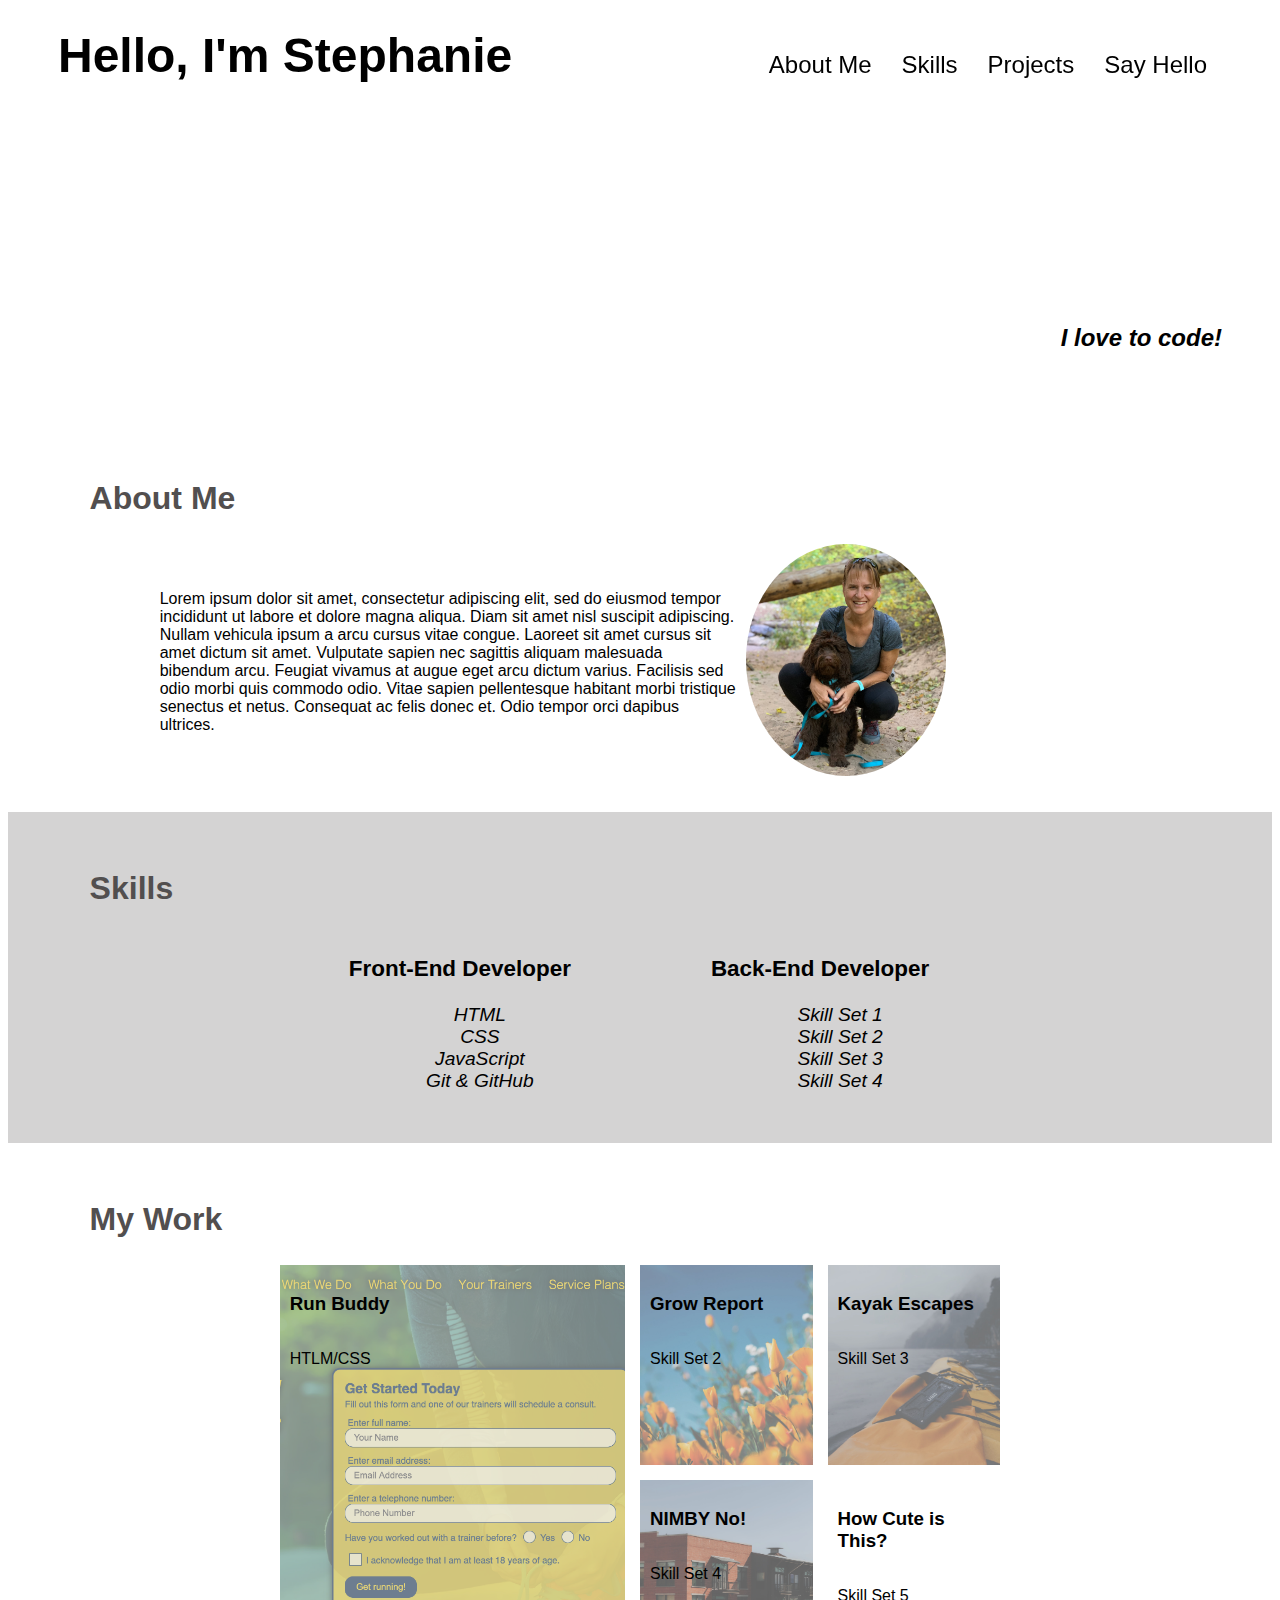
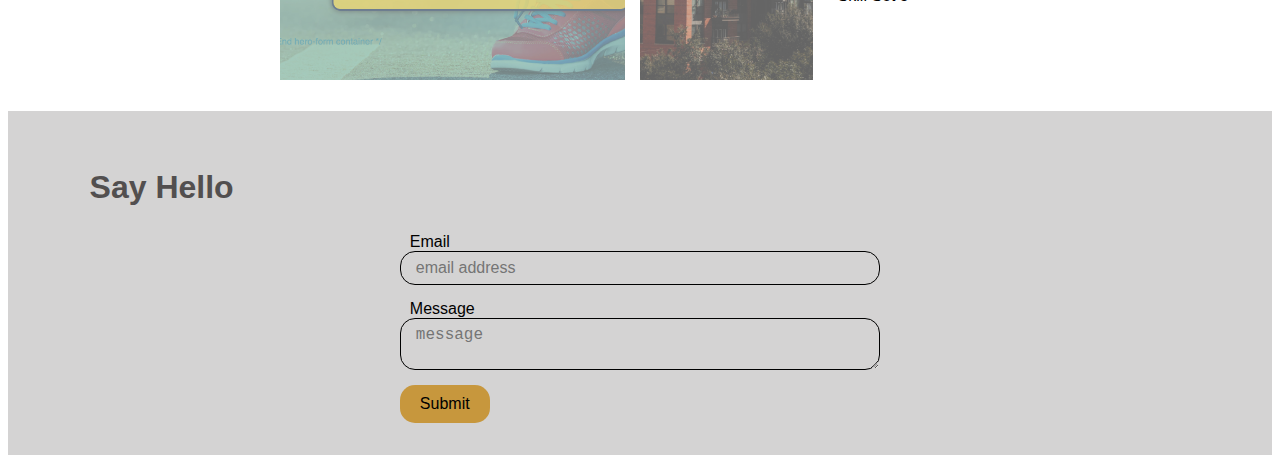
==== index.html @ dad8c0ff "updated my work, my skills and linked photo" ====
<!DOCTYPE html>
<html lang="en">
<head>
    <meta charset="UTF-8">
    <meta name="viewport" content="width=device-width, initial-scale=1.0">
    <meta name="description" content="Challenge 2 Assignment to create a personal portfolio">
    <title>Stephanie Portfolio</title>
    <link rel="stylesheet" href="./assets/css/style.css" />
</head>
<body>
    <header>
        <h1>
            <a href="/">Hello, I'm Stephanie</a>
        </h1>
        <nav>
            <!--Unordered list element -->
            <ul>
                <!-- List item element -->
                <li>
                    <!-- Anchor element-->
                    <a href="#about-me">About Me</a>
                </li>
                <li>
                    <a href="#skills">Skills</a>
                </li>
                <li>
                    <a href="#projects">Projects</a>
                </li>
                <li>
                    <a href="#say-hello">Say Hello</a>
                </li>
            </ul>
        </nav>
    </header>

    <!-- hero/jumbotron section -->
    <section class="hero">
        <h2>I love to code!</h2>
    </section>

    <!-- start of about-me -->
    <section class="about-me-content" id="about-me">
        <div class="section-title">
            <h2>About Me</h2>
        </div>
        
        <div class="about-me-info">
            <div class="about-me-text">
                <p>
                    Lorem ipsum dolor sit amet, consectetur adipiscing elit, sed do eiusmod tempor incididunt ut labore et dolore magna aliqua. Diam sit amet nisl suscipit adipiscing. Nullam vehicula ipsum a arcu cursus vitae congue. Laoreet sit amet cursus sit amet dictum sit amet. Vulputate sapien nec sagittis aliquam malesuada bibendum arcu. Feugiat vivamus at augue eget arcu dictum varius. Facilisis sed odio morbi quis commodo odio. Vitae sapien pellentesque habitant morbi tristique senectus et netus. Consequat ac felis donec et. Odio tempor orci dapibus ultrices. 
                </p>
            </div>
            <div class="about-me-image">
                <img src="./assets/images/stephanie-porfolio-pic.jpeg" alt="Stephanie kneeling down with her dog by her side"/>
            </div>
        </div>
        <!--- end of about-me-info-->
    </section>
    <!-- end of about-me -->

    <!-- start of skills -->  
    <section class="skills-section" id="skills">
        <div class="section-title">
            <h2>Skills</h2> 
        </div>
        <div class="skills-wrapper">
            <div class="front-end-col">
                <h3>Front-End Developer</h3>
                <ul>
                    <li>HTML</li>
                    <li>CSS</li>
                    <li>JavaScript</li>
                    <li>Git & GitHub</li>
                </ul>
            </div>
            <div class="back-end-col">
                <h3>Back-End Developer</h3>
                <ul>
                    <li>Skill Set 1</li>
                    <li>Skill Set 2</li>
                    <li>Skill Set 3</li>
                    <li>Skill Set 4</li>
                </ul>
            </div>
        </div>
        <!-- end of skills wrapper -->
    </section>
    <!-- end of skills section -->

    <!-- start of my-work -->
    <section class="work" id="my-work">
        <div class="section-title">
           <h2>My Work</h2>
        </div> 
        <div class="work-grid-wrapper">

            <div class="large-pic" onclick='location.href = "https://sgiel.github.io/run-buddy/";'>
                <div class="work-image-1">
                    <h3>Run Buddy</h3>
                    <p>HTLM/CSS</p>
                </div>
            </div>

            <div class="small-pic-1">
                <div class="work-image-2">
                    <h3>Grow Report</h3>
                    <p>Skill Set 2</p>
                </div>
            </div>

            <div class="small-pic-2">
                <div class="work-image-3">
                    <h3>Kayak Escapes</h3>
                    <p>Skill Set 3</p>
                </div>
            </div>
            <div class="small-pic-3">
                <div class="work-image-4">
                    <h3>NIMBY No!</h3>
                    <p>Skill Set 4</p>
                </div>
            </div>
            <div class="small-pic-4">
                <div class="work-image-5">
                    <h3>How Cute is This?</h3>
                    <p>Skill Set 5</p>
                </div>
            </div>
        </div>
        <!-- end of work-grid-wrap -->

    </section>
    <!-- end of my-work -->

    <!-- start of say-hello -->
    <section id="say-hello">
        <div class="say-hello-form">
            <div class="section-title">
                <h2>Say Hello</h2>
             </div>
            <form>
                <label for="email">Email</label>
                <input type="email" placeholder="email address" name="email" id="email" 
                    class="say-hello-fi" />
                
                <label for="contact-message">Message</label>
                <textarea id="contact-message" placeholder="message" class="say-hello-fi"></textarea>
            
                <button type="submit">Submit</button>

            </form>
    </div>
    </section>
    <!-- end of say-hello -->

    

    
</body>
</html>
---- assets/css/style.css ----
* {
    box-sizing: inherit;
}
body {
    color: rgb(0,0,0);
    font-family: Helvetica, Arial, sans-serif;
    box-sizing: border-box;
    font-size: 16px;
    /* width: 100%; */
}

/* start of styling header */

header {
    background-image: url("../images/mountains-with-cactus-banner-exp.png");
    background-size: cover; 
    background-attachment: fixed;
    background-position: 100%; 
    padding: 20px 35px;
    display: flex;
    justify-content: space-between;
    flex-wrap: wrap;
    /* for Safari and older versions of Chrome */
    position: -webkit-sticky; 
    /* always put standardized version of a property last! */
    position: sticky;
    top: 0;
    z-index: 9999; /* keeps on top in stacking order */
}

header h1 {
    font-weight: bold;
    /* font-size: 36px; */
    font-size: 3rem;
    margin: 0 0 0 15px;
}

header h1 a {
    text-decoration: none;
    color: rgb(0,0,0);
    font-weight: bold;
}

header nav {
    margin: 7px 0;
}

header nav ul {
    display: flex;
    flex-wrap: wrap;
    justify-content: space-between;
    align-items: center;
    list-style: none;
}

header nav ul li a {
    padding: 10px 30px 10px 0;
    font-size: 1.5rem;
    color: rgb(0,0,0);
    text-decoration: none;
    opacity: 1;
}

header nav ul li a:hover {
    font-weight: normal;
    font-weight: bold;
    color: rgb(82, 79, 79);
}

/* start of styling hero section */
.hero {
    background-image: url("../images/mountains-with-cactus-banner-exp.png");
    background-size: cover; 
    background-attachment: fixed;
    background-position: 100%;
    display: flex;
    justify-content: center;
    flex-wrap: wrap;
    align-items: flex-start;
    height: 300px;
    /* for text in bottom-right corner */
    font-style: italic;
    justify-content: flex-end;
    align-content: flex-end;
}

.hero h2 {
    padding: 50px;
}
/* end of styling hero section */

.section-title {
    padding-left: 50px;
}

.section-title h2 {
    color: rgb(82, 79, 79);
    text-align: left;
    font-size: 2rem;
}

.section-title h2 {
    color: rgb(82, 79, 79);
    text-align: left;
    font-size: 2rem;
}

/* start of about-me styling */
.about-me-content {
    padding: 2.5%;
}

.about-me-info {
    width: 80%;
    display: flex;
    flex-wrap: wrap;
    align-items: center;
    justify-content: space-between;
    margin: 0 auto;
}

.about-me-text {
    flex: 2 60%;
    align-items: center;
}

.about-me-image {
    flex: 1 40%;
    align-items: center;
}
.about-me-image img {
    max-height: 300px;
    max-width: 200px;
    margin-left: 2.5%;
    border-radius: 50%;
}
/* end of styling about-me section */

/* start of styling skills section */
.skills-section {
    width: 100%;
    background-color: rgba(82,79,79,0.25);
    padding: 2.5%;
    font-size: 1.2rem;
    font-family: Courier-New, Arial, sans-serif;
}

.skills-wrapper {
    display: flex;
    width: 60%;
    justify-content: center;
    align-items: center;
    margin: 0 auto;
}

.front-end-col, .back-end-col {
    width: 35%;
    text-align: center;
    margin: 0 auto;
}

.front-end-col ul li , .back-end-col ul li {
    list-style: none;
    font-style: italic;
}

.skills-grid-wrapper {
    display: flex;
    width: 100%;
    justify-content: center;
}
/* end of styling skills section */

/* start of work section */
.work {
    padding: 2.5%;
    width: 100%;
}

.work-grid-wrapper {
    width: 60%;
    display: grid;
    grid-template-columns: 2fr 1fr 1fr;
    grid-template-rows: minmax(auto, 200px) minmax(auto, 200px);
    border: none;
    justify-content: center;
    margin: 0 auto;
    grid-gap: 15px;
    
}

/* .work-grid-item { */
    /* cursor: pointer; */
/* } */

.work-image-1, .work-image-2, .work-image-3, .work-image-4, .work-image-5 {
    width: 100%;
    height: 100%;
    display: flex;
    background-size: cover;
    flex-flow: column;
    /* justify-content: center; */
    /* flex-flow: column; */
    /*align-items: flex-end; */
    padding: 10px;
    
}

.work-image-1 {
    background-image: url("../images/Run-buddy-screenshot.png");
}

.work-image-2 {
    background-image: url("../images/sergey-shmidt-koy6FlCCy5s-unsplash.jpg");
}

.work-image-3 {
    background-image: url("../images/mikail-mcverry-Aw45CDU2evI-unsplash.jpg");
}

.work-image-4 {
    background-position: center bottom;
    background-image: url("../images/henry-becerra-0ZVbngTr7X4-unsplash.jpg");
}

.work-image-5 {
    background-position: center;
    background-image: url("../images/Laura-lugaresi-E27W6TyGmZM-unsplash.jpg");
}

.large-pic {
    grid-column: 1 / span 1;
    grid-row: 1 / span 2;
    display: grid;
}

.small-pic-1 {
    grid-column: 2 / span 1;
    grid-row: 1 / span 1;
}

.small-pic-2 {
    grid-column: 3 / span 1;
    grid-row: 1 / span 1;
}

.small-pic-3 {
    grid-column: 2 / span 1;
    grid-row: 2 / span 1;
}

.small-pic-4 {
    grid-column: 3 / span 1;
    grid-row: 2 / span 1;
}

/* end of work section */

/* start of styling say-hello section */
.say-hello-form {
    display: block;
    background-color: rgba(82,79,79,0.25);
    padding: 2.5%;
    width: 100%;
}
/*
.say-hello-form h2 {
    color: rgb(82, 79, 79);
    text-align: left;
    font-size: 2rem;
}
*/
.say-hello-form form {
    width: 40%;
    margin: 0 auto;
}

.say-hello-fi {
    border: 1px solid rgb(0,0,0);
    border-radius: 15px;
    display: block;
    padding: 7px 15px;
    font-size: 16px;
    color: rgb(82,79,79);
    width: 100%;
    margin-bottom: 15px;
    background-color: rgba(82,79,79,0);
}

.say-hello-fi:focus {
    background-color: rgb(255,255,255);
    outline: none;
}

.say-hello-form label {
    margin: 0 10px;
}

.say-hello-form button {
    background-color: rgb(199, 151, 61);
    color: rgb(0,0,0);
    border: none;
    border-radius: 15px;
    font-size: 16px;
    padding: 10px 20px;
}
/* end of styling say-hello */

@media screen and (max-width:1064px) {
    header h1, header nav {
        margin: 0 auto;
    }
    
}

@media screen and (max-width:600px) {
    
    header h1, header nav {
        font-size: 2rem;
    }

    header nav ul li {
        font-size: 1.25rem;
    }

    header nav ul {
        display: flex;
        flex-flow: column;
    }
    
}
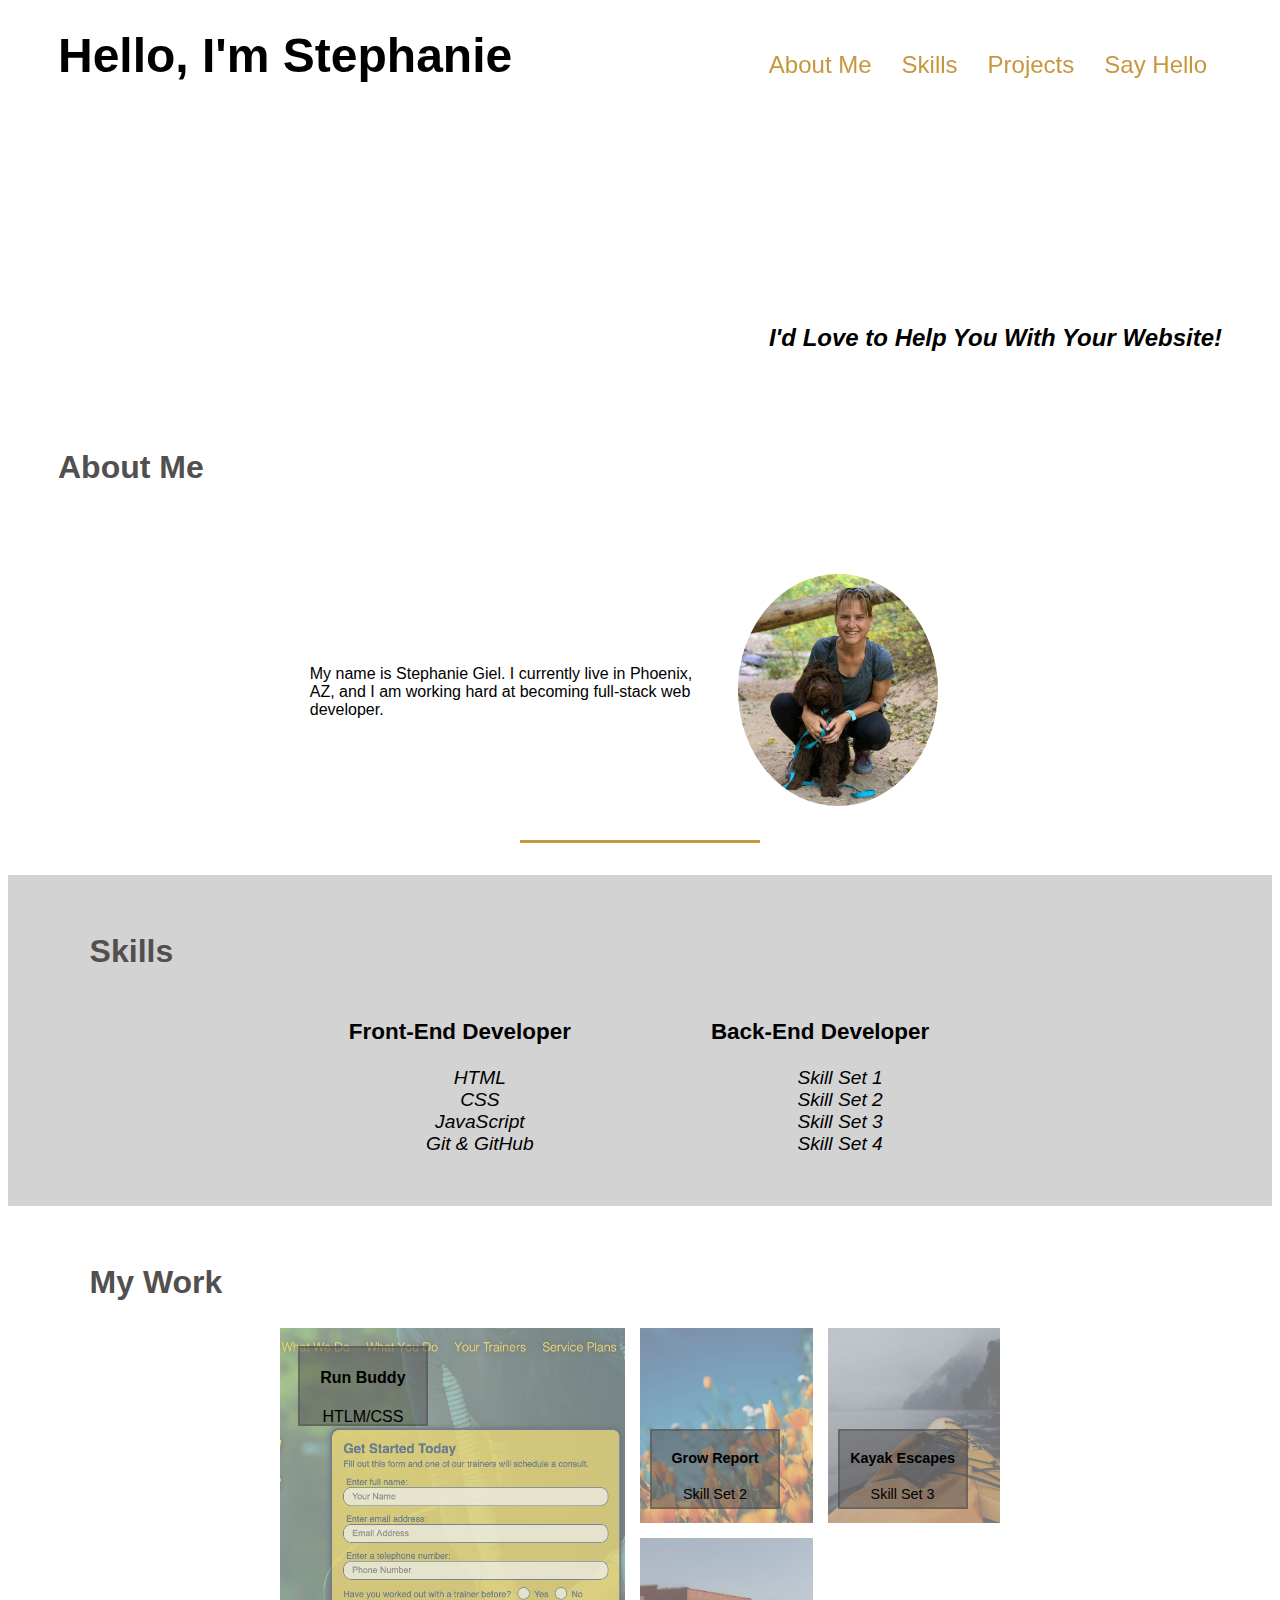
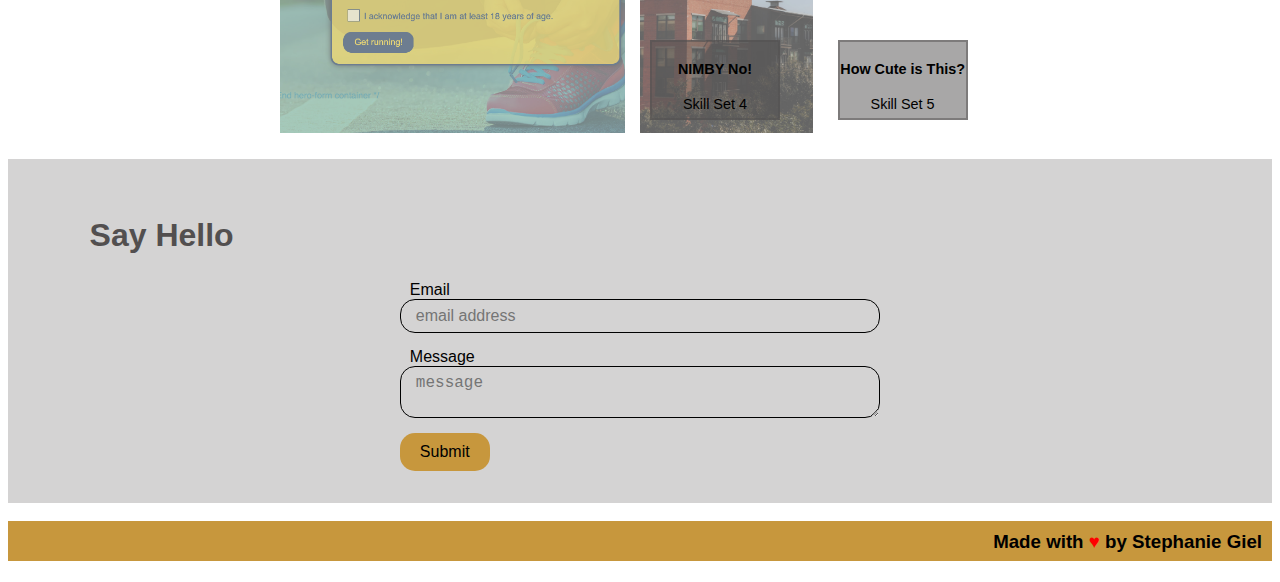
==== commit 428c1a90: "images aligned with text in my-work" ====
--- a/index.html
+++ b/index.html
@@ -35,124 +35,142 @@
 
     <!-- hero/jumbotron section -->
     <section class="hero">
-        <h2>I love to code!</h2>
+        <h2>I'd Love to Help You With Your Website!</h2>
     </section>
+    <!-- end of hero/jumbotron section -->
 
-    <!-- start of about-me -->
-    <section class="about-me-content" id="about-me">
-        <div class="section-title">
-            <h2>About Me</h2>
-        </div>
-        
-        <div class="about-me-info">
-            <div class="about-me-text">
-                <p>
-                    Lorem ipsum dolor sit amet, consectetur adipiscing elit, sed do eiusmod tempor incididunt ut labore et dolore magna aliqua. Diam sit amet nisl suscipit adipiscing. Nullam vehicula ipsum a arcu cursus vitae congue. Laoreet sit amet cursus sit amet dictum sit amet. Vulputate sapien nec sagittis aliquam malesuada bibendum arcu. Feugiat vivamus at augue eget arcu dictum varius. Facilisis sed odio morbi quis commodo odio. Vitae sapien pellentesque habitant morbi tristique senectus et netus. Consequat ac felis donec et. Odio tempor orci dapibus ultrices. 
-                </p>
+    <main>
+        <!-- start of about-me -->
+        <section id="about-me">
+            <div class="section-title">
+                <h2>About Me</h2>
             </div>
-            <div class="about-me-image">
-                <img src="./assets/images/stephanie-porfolio-pic.jpeg" alt="Stephanie kneeling down with her dog by her side"/>
+            <div class="about-me-content">
+                <div class="about-me-info">
+                    <div class="about-me-text">
+                        <p>
+                            My name is Stephanie Giel. I currently live in Phoenix, AZ, and I am working hard at becoming full-stack web developer.
+                        </p>
+                    </div>
+                    <div class="about-me-image">
+                        <img src="./assets/images/stephanie-porfolio-pic.jpeg" alt="Stephanie kneeling down with her dog by her side"/>
+                    </div>
+                </div>
+                <div class="small-border"></div>
+                <!--- end of about-me-info-->
             </div>
-        </div>
-        <!--- end of about-me-info-->
-    </section>
-    <!-- end of about-me -->
+            <!-- end of about-me-content -->
+        </section>
+        <!-- end of about-me -->
 
-    <!-- start of skills -->  
-    <section class="skills-section" id="skills">
-        <div class="section-title">
-            <h2>Skills</h2> 
-        </div>
-        <div class="skills-wrapper">
-            <div class="front-end-col">
-                <h3>Front-End Developer</h3>
-                <ul>
-                    <li>HTML</li>
-                    <li>CSS</li>
-                    <li>JavaScript</li>
-                    <li>Git & GitHub</li>
-                </ul>
+        <!-- start of skills -->  
+        <section class="skills-section" id="skills">
+            <div class="section-title">
+                <h2>Skills</h2> 
             </div>
-            <div class="back-end-col">
-                <h3>Back-End Developer</h3>
-                <ul>
-                    <li>Skill Set 1</li>
-                    <li>Skill Set 2</li>
-                    <li>Skill Set 3</li>
-                    <li>Skill Set 4</li>
-                </ul>
-            </div>
-        </div>
-        <!-- end of skills wrapper -->
-    </section>
-    <!-- end of skills section -->
-
-    <!-- start of my-work -->
-    <section class="work" id="my-work">
-        <div class="section-title">
-           <h2>My Work</h2>
-        </div> 
-        <div class="work-grid-wrapper">
-
-            <div class="large-pic" onclick='location.href = "https://sgiel.github.io/run-buddy/";'>
-                <div class="work-image-1">
-                    <h3>Run Buddy</h3>
-                    <p>HTLM/CSS</p>
+            <div class="skills-wrapper">
+                <div class="front-end-col">
+                    <h3>Front-End Developer</h3>
+                    <ul>
+                        <li>HTML</li>
+                        <li>CSS</li>
+                        <li>JavaScript</li>
+                        <li>Git & GitHub</li>
+                    </ul>
+                </div>
+                <div class="back-end-col">
+                    <h3>Back-End Developer</h3>
+                    <ul>
+                        <li>Skill Set 1</li>
+                        <li>Skill Set 2</li>
+                        <li>Skill Set 3</li>
+                        <li>Skill Set 4</li>
+                    </ul>
                 </div>
             </div>
+            <!-- end of skills wrapper -->
+        </section>
+        <!-- end of skills section -->
 
-            <div class="small-pic-1">
-                <div class="work-image-2">
-                    <h3>Grow Report</h3>
-                    <p>Skill Set 2</p>
+        <!-- start of my-work -->
+        <section class="work" id="projects">
+            <div class="section-title">
+            <h2>My Work</h2>
+            </div> 
+            <div class="work-grid-wrapper">
+
+                <div class="work-grid-1 work-grid-item" onclick='location.href = "https://sgiel.github.io/run-buddy/";'>
+                    <div class="work-image-1">
+                        <div class="work-text-large">
+                            <h4>Run Buddy</h4>
+                            <p>HTLM/CSS</p>
+                        </div>
+                    </div>
+                </div>
+
+                <div class="work-grid-2 work-grid-item">
+                    <div class="work-image-2">
+                        <div class="work-text">
+                            <h4>Grow Report</h4>
+                            <p>Skill Set 2</p>
+                        </div>
+                    </div>
+                </div>
+
+                <div class="work-grid-3 work-grid-item">
+                    <div class="work-image-3">
+                        <div class="work-text">
+                            <h4>Kayak Escapes</h4>
+                            <p>Skill Set 3</p>
+                        </div>
+                    </div>
+                </div>
+                <div class="work-grid-4 work-grid-item">
+                    <div class="work-image-4">
+                        <div class="work-text">
+                            <h4>NIMBY No!</h4>
+                            <p>Skill Set 4</p>
+                        </div>
+                    </div>
+                </div>
+                <div class="work-grid-5 work-grid-item">
+                    <div class="work-image-5">
+                        <div class="work-text">
+                            <h4>How Cute is This?</h4>
+                            <p>Skill Set 5</p>
+                        </div>
+                    </div>
                 </div>
             </div>
+            <!-- end of work-grid-wrap -->
 
-            <div class="small-pic-2">
-                <div class="work-image-3">
-                    <h3>Kayak Escapes</h3>
-                    <p>Skill Set 3</p>
+        </section>
+        <!-- end of my-work -->
+
+        <!-- start of say-hello -->
+        <section id="say-hello">
+            <div class="say-hello-form">
+                <div class="section-title">
+                    <h2>Say Hello</h2>
                 </div>
-            </div>
-            <div class="small-pic-3">
-                <div class="work-image-4">
-                    <h3>NIMBY No!</h3>
-                    <p>Skill Set 4</p>
-                </div>
-            </div>
-            <div class="small-pic-4">
-                <div class="work-image-5">
-                    <h3>How Cute is This?</h3>
-                    <p>Skill Set 5</p>
-                </div>
-            </div>
+                <form>
+                    <label for="email">Email</label>
+                    <input type="email" placeholder="email address" name="email" id="email" 
+                        class="say-hello-fi" />
+                    
+                    <label for="contact-message">Message</label>
+                    <textarea id="contact-message" placeholder="message" class="say-hello-fi"></textarea>
+                
+                    <button type="submit">Submit</button>
+
+                </form>
         </div>
-        <!-- end of work-grid-wrap -->
-
-    </section>
-    <!-- end of my-work -->
-
-    <!-- start of say-hello -->
-    <section id="say-hello">
-        <div class="say-hello-form">
-            <div class="section-title">
-                <h2>Say Hello</h2>
-             </div>
-            <form>
-                <label for="email">Email</label>
-                <input type="email" placeholder="email address" name="email" id="email" 
-                    class="say-hello-fi" />
-                
-                <label for="contact-message">Message</label>
-                <textarea id="contact-message" placeholder="message" class="say-hello-fi"></textarea>
-            
-                <button type="submit">Submit</button>
-
-            </form>
-    </div>
-    </section>
-    <!-- end of say-hello -->
-
+        </section>
+        <!-- end of say-hello -->
+    </main>
+    <footer>
+        <h3>Made with <span>♥︎</span> by Stephanie Giel</h3>
+    </footer>
     
 
     
--- a/assets/css/style.css
+++ b/assets/css/style.css
@@ -17,6 +17,7 @@
     background-attachment: fixed;
     background-position: 100%; 
     padding: 20px 35px;
+    width: 100%;
     display: flex;
     justify-content: space-between;
     flex-wrap: wrap;
@@ -56,7 +57,8 @@
 header nav ul li a {
     padding: 10px 30px 10px 0;
     font-size: 1.5rem;
-    color: rgb(0,0,0);
+    /* color: rgb(0,0,0); */
+    color: rgb( 199, 151, 61);
     text-decoration: none;
     opacity: 1;
 }
@@ -76,7 +78,7 @@
     display: flex;
     justify-content: center;
     flex-wrap: wrap;
-    align-items: flex-start;
+    align-items: center;
     height: 300px;
     /* for text in bottom-right corner */
     font-style: italic;
@@ -106,33 +108,40 @@
 }
 
 /* start of about-me styling */
-.about-me-content {
+.about-me-content { 
+    padding: 2.5%; 
+    width: 100%;
+}
+
+.about-me-info {
+    width: 60%;
+    display: flex;
+    flex-wrap: wrap;
+    align-items: center;
+    justify-content: center;
+    margin: 0 auto;
     padding: 2.5%;
 }
 
-.about-me-info {
-    width: 80%;
-    display: flex;
-    flex-wrap: wrap;
-    align-items: center;
-    justify-content: space-between;
-    margin: 0 auto;
-}
-
 .about-me-text {
-    flex: 2 60%;
+    flex: 1 60%;
     align-items: center;
 }
 
 .about-me-image {
-    flex: 1 40%;
-    align-items: center;
+    flex: 2 40%;
+    text-align: center;
 }
 .about-me-image img {
     max-height: 300px;
     max-width: 200px;
-    margin-left: 2.5%;
     border-radius: 50%;
+}
+
+.small-border {
+    width: 20%;
+    margin: 0 auto;
+    border-bottom: 3px solid rgb( 199, 151, 61);
 }
 /* end of styling about-me section */
 
@@ -176,34 +185,26 @@
     padding: 2.5%;
     width: 100%;
 }
-
+/* 2 x 3 grid with first of 5 images taking up two rows and first column 
+    twice as wide as next 2 columns */
 .work-grid-wrapper {
     width: 60%;
     display: grid;
-    grid-template-columns: 2fr 1fr 1fr;
-    grid-template-rows: minmax(auto, 200px) minmax(auto, 200px);
+    height: 400px;
+    grid-template-columns: 2fr 1fr 1fr; 
+    grid-template-rows: 1fr 1fr;
     border: none;
     justify-content: center;
     margin: 0 auto;
     grid-gap: 15px;
-    
-}
-
-/* .work-grid-item { */
-    /* cursor: pointer; */
-/* } */
-
+}
+
+/* 5 different background images for each of 5 grid items */
 .work-image-1, .work-image-2, .work-image-3, .work-image-4, .work-image-5 {
     width: 100%;
     height: 100%;
-    display: flex;
     background-size: cover;
-    flex-flow: column;
-    /* justify-content: center; */
-    /* flex-flow: column; */
-    /*align-items: flex-end; */
-    padding: 10px;
-    
+    padding: 10px; 
 }
 
 .work-image-1 {
@@ -228,32 +229,63 @@
     background-image: url("../images/Laura-lugaresi-E27W6TyGmZM-unsplash.jpg");
 }
 
-.large-pic {
+/* declares positioning in grid */
+.work-grid-1 {
     grid-column: 1 / span 1;
     grid-row: 1 / span 2;
-    display: grid;
-}
-
-.small-pic-1 {
+}
+
+.work-grid-2 {
     grid-column: 2 / span 1;
     grid-row: 1 / span 1;
 }
 
-.small-pic-2 {
+.work-grid-3 {
     grid-column: 3 / span 1;
     grid-row: 1 / span 1;
 }
 
-.small-pic-3 {
+.work-grid-4 {
     grid-column: 2 / span 1;
     grid-row: 2 / span 1;
 }
 
-.small-pic-4 {
+.work-grid-5 {
     grid-column: 3 / span 1;
     grid-row: 2 / span 1;
 }
 
+.work-grid-item {
+    display: block;
+    width: 100%;
+}
+
+/* text in grid item has box and background */
+.work-text-large {
+    border: 2px solid rgba(82,79,79,0.50);
+    background-color: rgba(82,79,79,0.50);
+    margin: 2.5% 0 0 2.5%;
+    text-align: center;
+    padding-bottom: 2.5%;
+    height: 80px;
+    width: 130px;
+}
+
+.work-text {
+    border: 2px solid rgba(82,79,79,0.50);
+    background-color: rgba(82,79,79,0.50);
+    margin: 60% 0 2.5% 0%;
+    text-align: center;
+    padding-bottom: 2.5%;
+    height: 80px;
+    width: 130px;
+    font-size: .9rem;
+}
+
+.work-text-large p, .work-text p {
+    margin-top: 0;
+    margin-bottom: 2.5%;
+}
 /* end of work section */
 
 /* start of styling say-hello section */
@@ -263,13 +295,7 @@
     padding: 2.5%;
     width: 100%;
 }
-/*
-.say-hello-form h2 {
-    color: rgb(82, 79, 79);
-    text-align: left;
-    font-size: 2rem;
-}
-*/
+
 .say-hello-form form {
     width: 40%;
     margin: 0 auto;
@@ -306,6 +332,23 @@
 }
 /* end of styling say-hello */
 
+/* start of styling footer */
+footer {
+    width: 100%;
+}
+footer h3 {
+    background-color:
+    rgb(199, 151, 61);
+    height: 40px;
+    text-align: right;
+    padding: 10px;
+}
+
+footer span {
+    color: red;
+}
+/* end of styling footer */
+
 @media screen and (max-width:1064px) {
     header h1, header nav {
         margin: 0 auto;
@@ -315,17 +358,36 @@
 
 @media screen and (max-width:600px) {
     
+    header {
+        justify-content: center;
+        padding: 0;
+    }
+
     header h1, header nav {
         font-size: 2rem;
     }
 
-    header nav ul li {
+    header nav ul li a {
         font-size: 1.25rem;
-    }
-
-    header nav ul {
-        display: flex;
-        flex-flow: column;
+        color: black;
+    }
+
+    header nav ul { 
+        display: flex; 
+        flex-flow: column; 
+    } 
+
+    header h1 {
+        width: 60%;
+        margin: 0 auto;
+    }
+
+    header nav {
+        width: 60%;
+        margin: 0 auto;
     }
     
-}+    /* .hero { */
+        /* justify-content: flex-end; */
+        /* align-content: center; */
+/* } */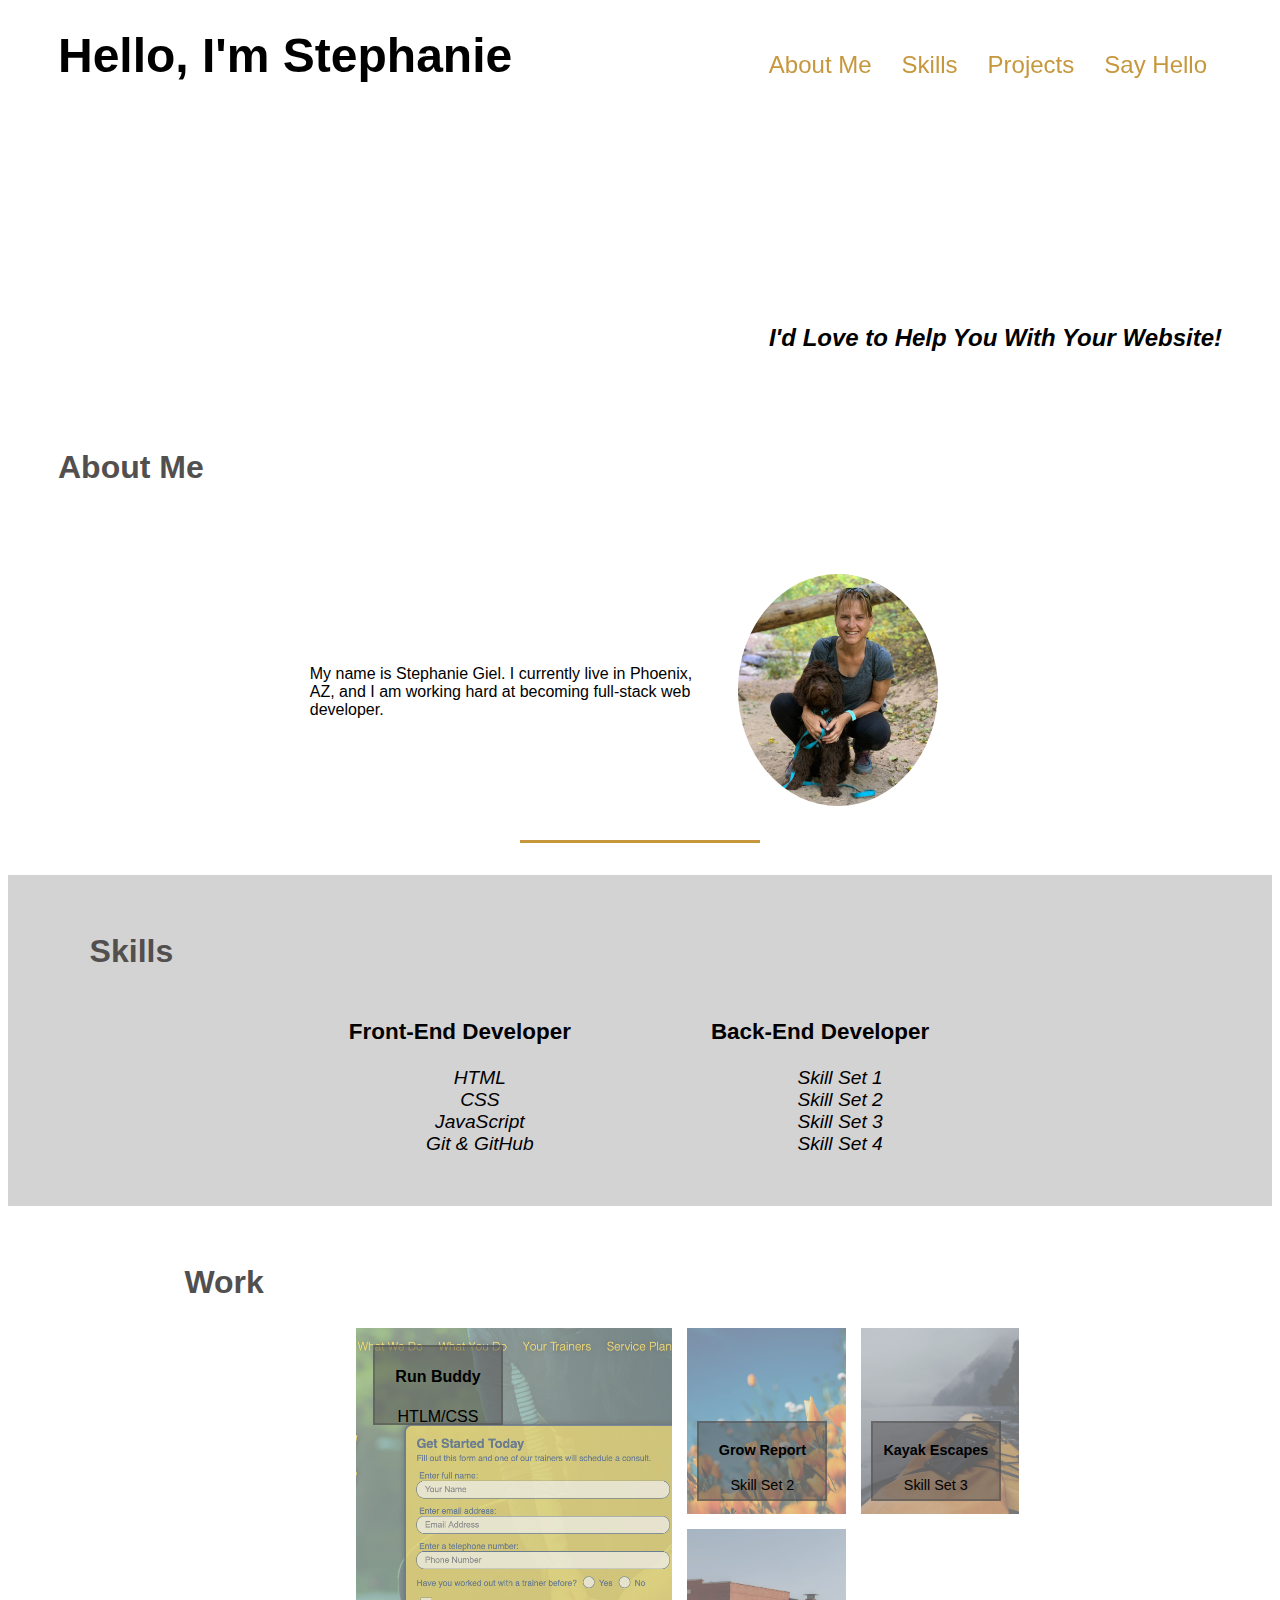
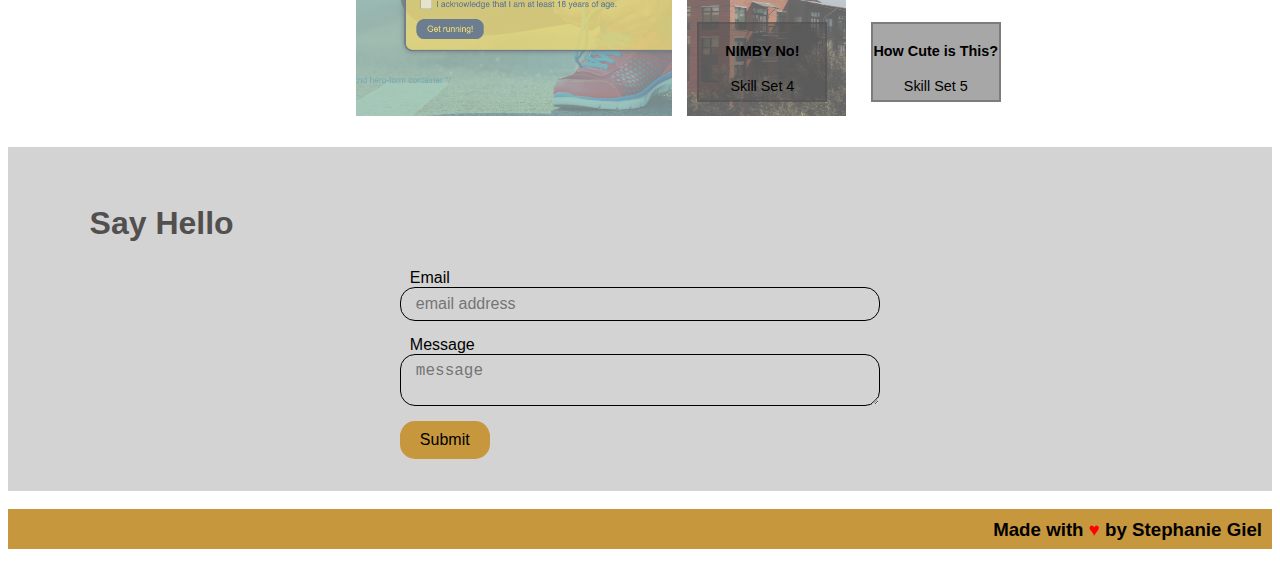
==== commit a19336f6: "styling for different media screen sizes" ====
--- a/index.html
+++ b/index.html
@@ -92,10 +92,10 @@
         </section>
         <!-- end of skills section -->
 
-        <!-- start of my-work -->
+        <!-- start of work section -->
         <section class="work" id="projects">
             <div class="section-title">
-            <h2>My Work</h2>
+            <h2>Work</h2>
             </div> 
             <div class="work-grid-wrapper">
 
@@ -145,7 +145,7 @@
             <!-- end of work-grid-wrap -->
 
         </section>
-        <!-- end of my-work -->
+        <!-- end of work -->
 
         <!-- start of say-hello -->
         <section id="say-hello">
--- a/assets/css/style.css
+++ b/assets/css/style.css
@@ -160,43 +160,44 @@
     justify-content: center;
     align-items: center;
     margin: 0 auto;
+    padding: 0;
 }
 
 .front-end-col, .back-end-col {
     width: 35%;
     text-align: center;
     margin: 0 auto;
+}
+
+.front-end-col h2, .back-end-col h2 {
+    text-align: center;
 }
 
 .front-end-col ul li , .back-end-col ul li {
     list-style: none;
     font-style: italic;
-}
-
-.skills-grid-wrapper {
-    display: flex;
-    width: 100%;
-    justify-content: center;
+    text-align: center;
+    text-decoration: none;
 }
 /* end of styling skills section */
 
 /* start of work section */
 .work {
-    padding: 2.5%;
-    width: 100%;
+    padding: 2.5% 2.5% 2.5% 10%;
+    width: 100%;
+    
 }
 /* 2 x 3 grid with first of 5 images taking up two rows and first column 
     twice as wide as next 2 columns */
 .work-grid-wrapper {
     width: 60%;
     display: grid;
-    height: 400px;
     grid-template-columns: 2fr 1fr 1fr; 
     grid-template-rows: 1fr 1fr;
     border: none;
     justify-content: center;
     margin: 0 auto;
-    grid-gap: 15px;
+    gap: 15px;
 }
 
 /* 5 different background images for each of 5 grid items */
@@ -355,39 +356,144 @@
     }
     
 }
+/* End of stylings for media screen max-width 1064px */
+
+@media screen and (max-width:980px) {
+   
+    .about-me-text {
+        text-align: center;
+    }
+
+}
+/* end of stylings for media screen max-width of 900px */ 
 
 @media screen and (max-width:600px) {
+   
+    header h1, header nav {
+        margin: 0 auto;
+    }
+
+    header {
+        justify-content: center;
+        padding: 0;
+    }
+
+    header h1 {
+        font-size: 2rem;
+    }
+
+    header nav ul li a {
+        font-size: 1.25rem;
+    }
+
+    .hero h2 {
+        font-size: 1.25rem;
+    }
+}
+/* End of stylings for media screen max-width 600px */
+    
+@media screen and (max-width:480px) {
     
     header {
         justify-content: center;
         padding: 0;
     }
 
-    header h1, header nav {
-        font-size: 2rem;
+    header h1 {
+        font-size: 1.75rem;
     }
 
     header nav ul li a {
         font-size: 1.25rem;
+    }
+
+    .hero h2 {
+        font-size: 1.25rem;
+    }
+
+    header nav ul li a {
         color: black;
     }
 
     header nav ul { 
         display: flex; 
         flex-flow: column; 
+        justify-content: center;
     } 
 
     header h1 {
-        width: 60%;
-        margin: 0 auto;
+        width: 100%;
+        text-align: center;
     }
 
     header nav {
-        width: 60%;
-        margin: 0 auto;
-    }
-    
-    /* .hero { */
-        /* justify-content: flex-end; */
-        /* align-content: center; */
-/* } */+        width: 100%;
+    }
+
+    .section-title h2 {
+        text-align: center;
+    }
+
+
+
+    .work-grid-wrapper {
+    width: 80%;
+    display: grid;
+    grid-template-columns: repeat (3, 1fr);
+    grid-template-rows: repeat (3, 1fr);
+    border: none;
+    justify-content: center;
+    margin: 0 auto;
+    gap: 5px;
+    }
+
+
+    /* declares positioning in grid */
+    .work-grid-1 {
+        grid-column: 1 / span 2;
+        grid-row: 1 / span 2;
+    }
+
+    .work-grid-2 {
+        grid-column: 3 / span 1;
+        grid-row: 1 / span 1;
+    }
+
+    .work-grid-3 {
+        grid-column: 3 / span 1;
+        grid-row: 2 / span 1;
+    }
+
+    .work-grid-4 {
+        grid-column: 1 / span 1;
+        grid-row: 3 / span 1;
+    }
+
+    .work-grid-5 {
+        grid-column: 2 / span 1;
+        grid-row: 3 / span 1;
+    }
+
+    .work-grid-item {
+        display: block;
+        width: 100%;
+    }
+
+    /* text in grid item has box and background */
+    .work-text-large, .work-text {
+        border: none;
+        background-color: transparent;
+        margin: 2.5% 0 0 2.5%;
+        text-align: center;
+        padding-bottom: 2.5%;
+    }
+
+    .work-text-large p, .work-text p {
+        margin-top: 0;
+        margin-bottom: 2.5%;
+    }
+    /* end of work section */
+
+}
+/* End of stylings for media screen maxwidth 480px */
+    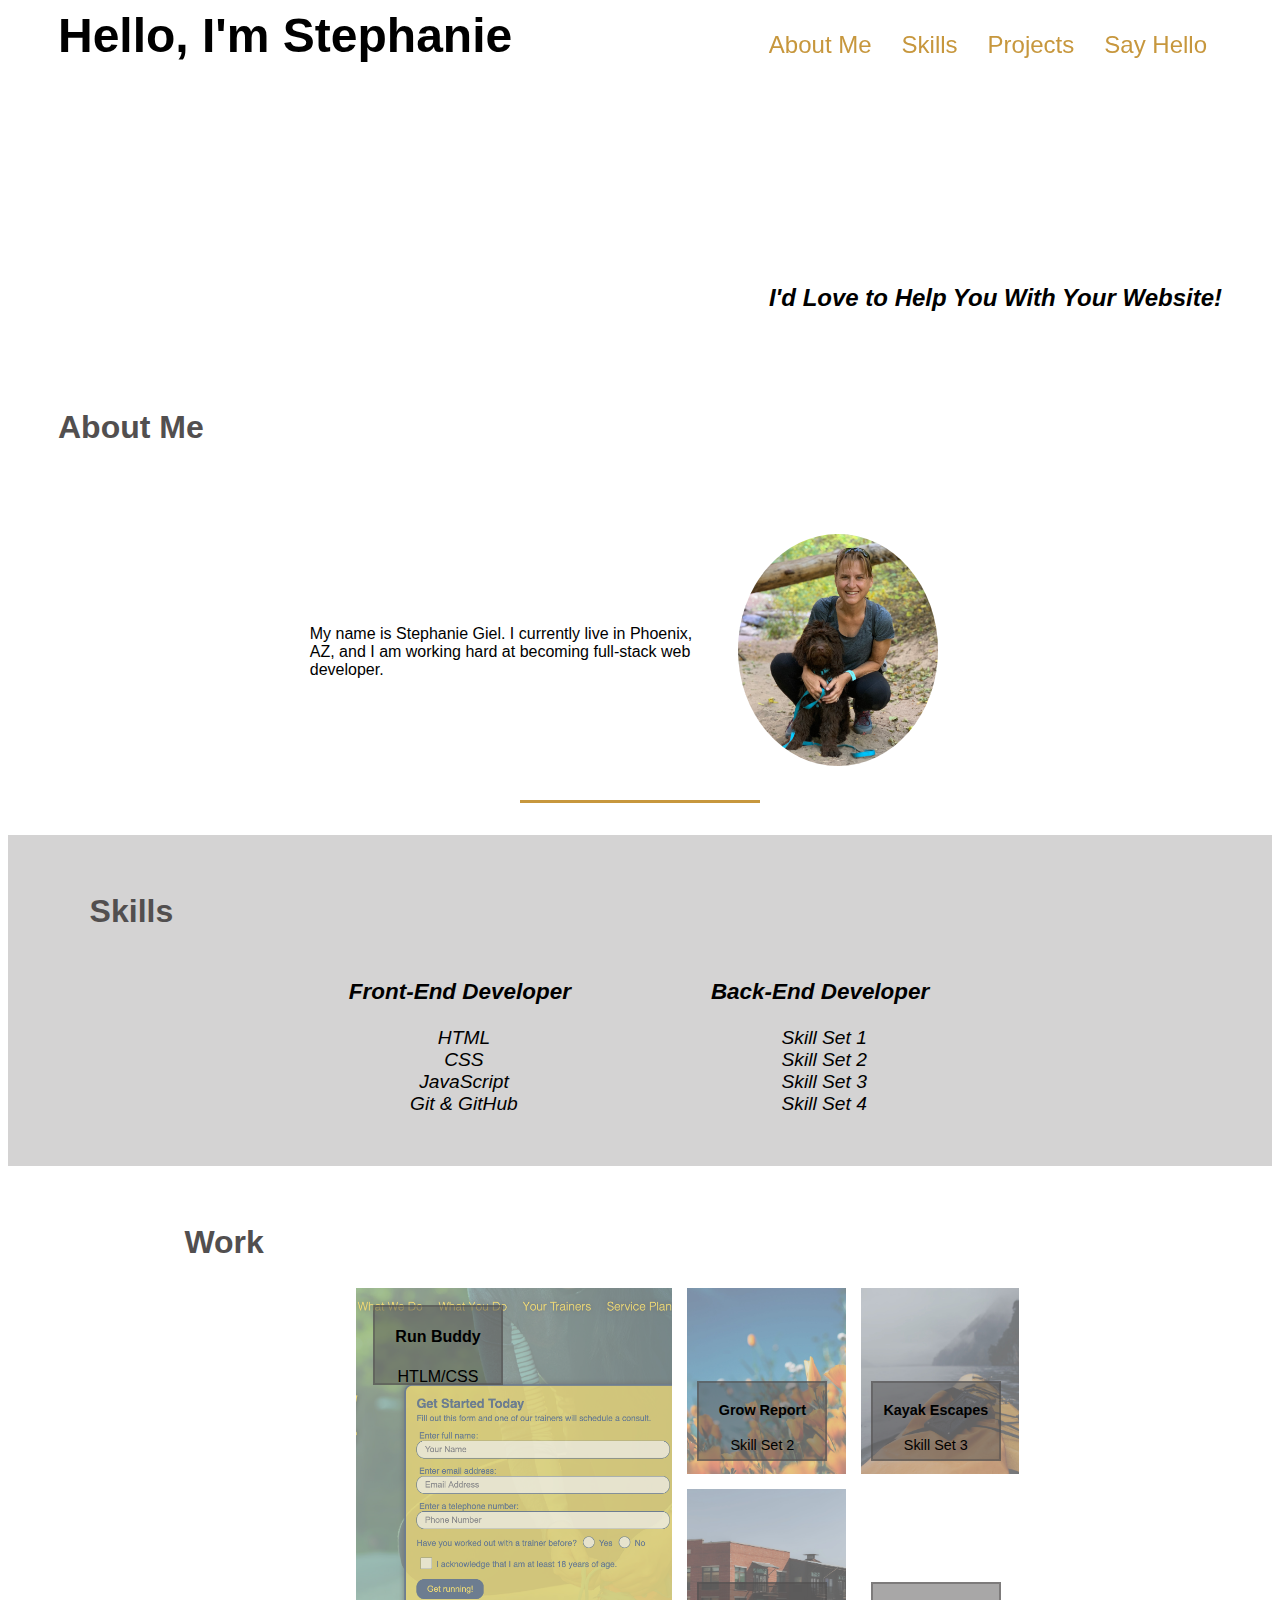
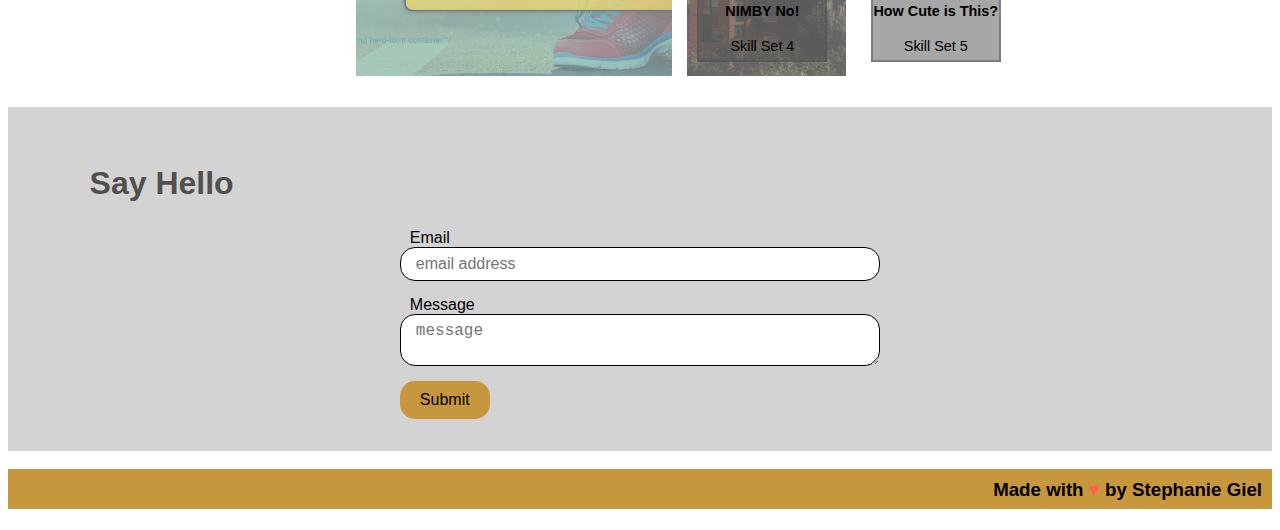
==== commit d0a44e3b: "placeholder hrefs & border added when hover on work" ====
--- a/index.html
+++ b/index.html
@@ -99,7 +99,7 @@
             </div> 
             <div class="work-grid-wrapper">
 
-                <div class="work-grid-1 work-grid-item" onclick='location.href = "https://sgiel.github.io/run-buddy/";'>
+                <div class="work-grid-1 work-grid-item" onclick="window.open('https://sgiel.github.io/run-buddy/','_blank')" >
                     <div class="work-image-1">
                         <div class="work-text-large">
                             <h4>Run Buddy</h4>
@@ -107,33 +107,37 @@
                         </div>
                     </div>
                 </div>
-
-                <div class="work-grid-2 work-grid-item">
-                    <div class="work-image-2">
-                        <div class="work-text">
-                            <h4>Grow Report</h4>
-                            <p>Skill Set 2</p>
+                
+                <div class="work-grid-2 work-grid-item" onclick='location.href = "#";'>
+                    <!-- <div class="work-grid-2 work-grid-item"> -->
+                        <div class="work-image-2">
+                            <div class="work-text">
+                                <h4>Grow Report</h4>
+                                <p>Skill Set 2</p>
+                            </div>
                         </div>
                     </div>
-                </div>
-
-                <div class="work-grid-3 work-grid-item">
-                    <div class="work-image-3">
-                        <div class="work-text">
-                            <h4>Kayak Escapes</h4>
-                            <p>Skill Set 3</p>
+                    
+                <div class="work-grid-3 work-grid-item" onclick='location.href = "#";'>
+                    <!-- <div class="work-grid-3 work-grid-item"> -->
+                        <div class="work-image-3">
+                            <div class="work-text">
+                                <h4>Kayak Escapes</h4>
+                                <p>Skill Set 3</p>
+                            </div>
                         </div>
                     </div>
-                </div>
-                <div class="work-grid-4 work-grid-item">
-                    <div class="work-image-4">
-                        <div class="work-text">
-                            <h4>NIMBY No!</h4>
-                            <p>Skill Set 4</p>
+                <div class="work-grid-4 work-grid-item" onclick='location.href = "#";'>
+                    <!-- <div class="work-grid-4 work-grid-item"> -->
+                        <div class="work-image-4">
+                            <div class="work-text">
+                                <h4>NIMBY No!</h4>
+                                <p>Skill Set 4</p>
+                            </div>
                         </div>
                     </div>
-                </div>
-                <div class="work-grid-5 work-grid-item">
+                <div class="work-grid-5 work-grid-item" onclick='location.href = "#";'>
+                <!-- <div class="work-grid-5 work-grid-item"> -->
                     <div class="work-image-5">
                         <div class="work-text">
                             <h4>How Cute is This?</h4>
--- a/assets/css/style.css
+++ b/assets/css/style.css
@@ -1,8 +1,20 @@
+:root {
+    --primary-color: rgb(0,0,0);
+    --secondary-color: rgb(82, 79, 79);
+    --tertiary-color: rgb( 199, 151, 61);
+}
+
+/* The fonts are used by browsers in order of appearance. If browser doesn't use
+    Helvetic it then uses Arial, etc... */
+body {
+    color: var(--tertiary-color);
+    font-family: Helvetica, Arial, sans-serif;
+}
 * {
     box-sizing: inherit;
 }
 body {
-    color: rgb(0,0,0);
+    color: var(--primary-color);
     font-family: Helvetica, Arial, sans-serif;
     box-sizing: border-box;
     font-size: 16px;
@@ -16,7 +28,7 @@
     background-size: cover; 
     background-attachment: fixed;
     background-position: 100%; 
-    padding: 20px 35px;
+    padding: 0 35px;
     width: 100%;
     display: flex;
     justify-content: space-between;
@@ -38,7 +50,7 @@
 
 header h1 a {
     text-decoration: none;
-    color: rgb(0,0,0);
+    color: var(--primary-color);
     font-weight: bold;
 }
 
@@ -55,10 +67,10 @@
 }
 
 header nav ul li a {
-    padding: 10px 30px 10px 0;
+    padding: 0 30px 10px 0;
     font-size: 1.5rem;
     /* color: rgb(0,0,0); */
-    color: rgb( 199, 151, 61);
+    color: var(--tertiary-color);
     text-decoration: none;
     opacity: 1;
 }
@@ -66,7 +78,7 @@
 header nav ul li a:hover {
     font-weight: normal;
     font-weight: bold;
-    color: rgb(82, 79, 79);
+    color: var(--secondary-color);
 }
 
 /* start of styling hero section */
@@ -96,13 +108,13 @@
 }
 
 .section-title h2 {
-    color: rgb(82, 79, 79);
+    color: var(--secondary-color);
     text-align: left;
     font-size: 2rem;
 }
 
 .section-title h2 {
-    color: rgb(82, 79, 79);
+    color: var(--secondary-color);
     text-align: left;
     font-size: 2rem;
 }
@@ -141,7 +153,7 @@
 .small-border {
     width: 20%;
     margin: 0 auto;
-    border-bottom: 3px solid rgb( 199, 151, 61);
+    border-bottom: 3px solid var(--tertiary-color);
 }
 /* end of styling about-me section */
 
@@ -159,6 +171,7 @@
     width: 60%;
     justify-content: center;
     align-items: center;
+    flex-wrap: wrap;
     margin: 0 auto;
     padding: 0;
 }
@@ -169,8 +182,10 @@
     margin: 0 auto;
 }
 
-.front-end-col h2, .back-end-col h2 {
+.front-end-col h3, .back-end-col h3 {
     text-align: center;
+    font-style: italic;
+    
 }
 
 .front-end-col ul li , .back-end-col ul li {
@@ -178,7 +193,9 @@
     font-style: italic;
     text-align: center;
     text-decoration: none;
-}
+    padding-right: 15%;
+}
+
 /* end of styling skills section */
 
 /* start of work section */
@@ -212,6 +229,12 @@
     background-image: url("../images/Run-buddy-screenshot.png");
 }
 
+.work-image-1:hover, .work-image-2:hover, .work-image-3:hover, .work-image-4:hover, .work-image-5:hover {
+    border: black;
+    border-style: solid;
+    border-width: 2px;
+}
+
 .work-image-2 {
     background-image: url("../images/sergey-shmidt-koy6FlCCy5s-unsplash.jpg");
 }
@@ -303,34 +326,39 @@
 }
 
 .say-hello-fi {
-    border: 1px solid rgb(0,0,0);
+    border: 1px solid var(--primary-color);
     border-radius: 15px;
     display: block;
     padding: 7px 15px;
     font-size: 16px;
-    color: rgb(82,79,79);
+    color: var(--secondary-color);
     width: 100%;
     margin-bottom: 15px;
-    background-color: rgba(82,79,79,0);
-}
-
+    background-color: white;
+}
+/*
 .say-hello-fi:focus {
     background-color: rgb(255,255,255);
     outline: none;
 }
-
+*/
 .say-hello-form label {
     margin: 0 10px;
 }
 
 .say-hello-form button {
-    background-color: rgb(199, 151, 61);
-    color: rgb(0,0,0);
+    background-color: var(--tertiary-color);
+    color: var(--primary-color);
     border: none;
     border-radius: 15px;
     font-size: 16px;
     padding: 10px 20px;
 }
+
+.say-hello-form button:hover {
+    padding: 12px 24px;
+    font-size: 16px;
+}
 /* end of styling say-hello */
 
 /* start of styling footer */
@@ -338,15 +366,14 @@
     width: 100%;
 }
 footer h3 {
-    background-color:
-    rgb(199, 151, 61);
+    background-color: var(--tertiary-color);
     height: 40px;
     text-align: right;
     padding: 10px;
 }
 
 footer span {
-    color: red;
+    color: tomato;
 }
 /* end of styling footer */
 
@@ -364,6 +391,14 @@
         text-align: center;
     }
 
+    .front-end-col, .back-end-col {
+        width: 50%;
+    }
+
+    .say-hello-form form {
+        width: 60%;
+    }
+
 }
 /* end of stylings for media screen max-width of 900px */ 
 
@@ -389,6 +424,23 @@
     .hero h2 {
         font-size: 1.25rem;
     }
+
+.skills-section {
+    font-size: 1rem;
+}
+
+.skills-wrapper {
+    width: 100%;
+}
+
+    .front-end-col h3, .back-end-col h3 {
+        font-size: 1.25rem;
+    }
+
+    .say-hello-form form {
+        width: 80%;
+    }
+
 }
 /* End of stylings for media screen max-width 600px */
     
@@ -411,10 +463,6 @@
         font-size: 1.25rem;
     }
 
-    header nav ul li a {
-        color: black;
-    }
-
     header nav ul { 
         display: flex; 
         flex-flow: column; 
@@ -433,8 +481,6 @@
     .section-title h2 {
         text-align: center;
     }
-
-
 
     .work-grid-wrapper {
     width: 80%;
@@ -494,6 +540,10 @@
     }
     /* end of work section */
 
+    .say-hello-form form {
+        width: 100%;
+    }
+
 }
 /* End of stylings for media screen maxwidth 480px */
     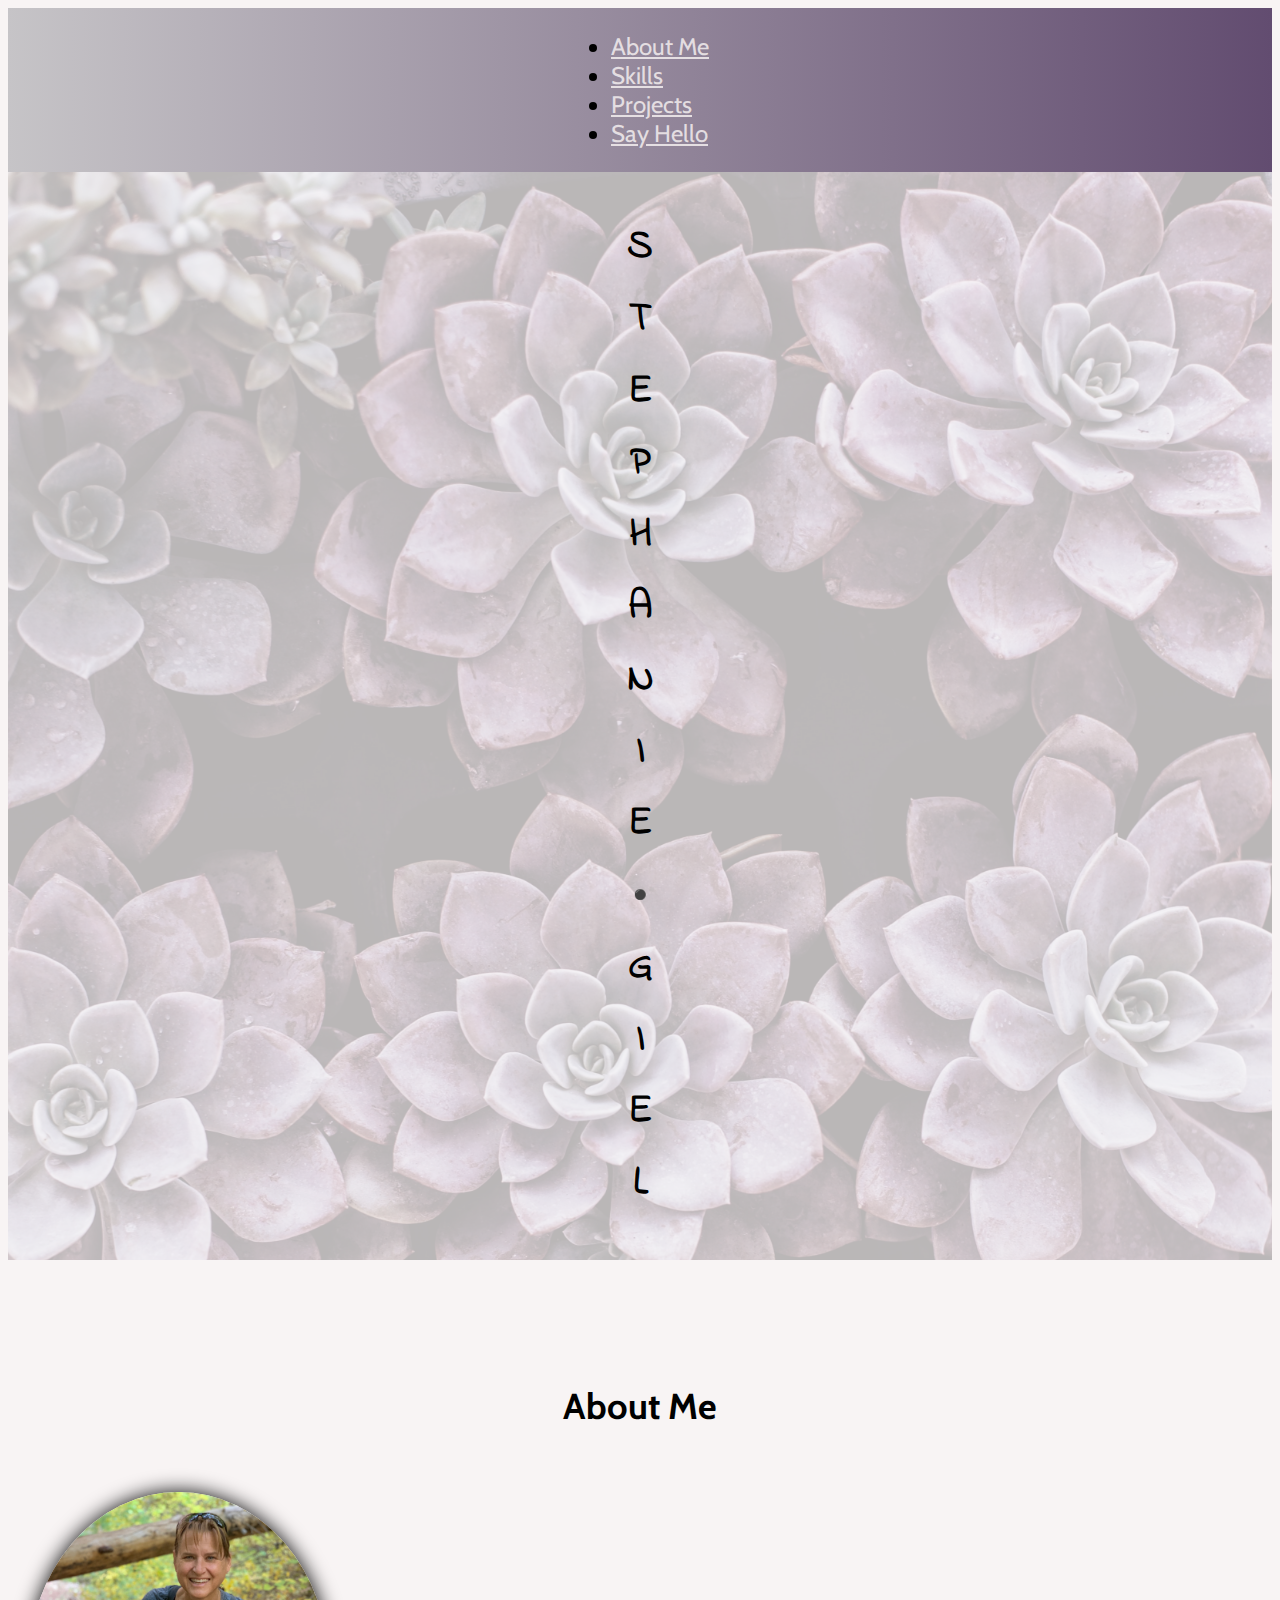
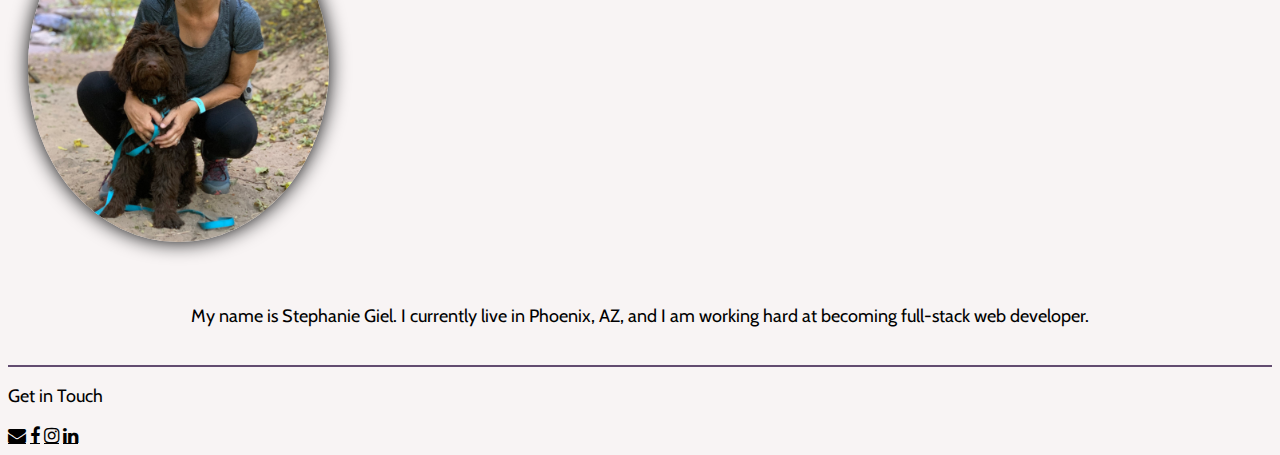
==== commit 9806007d: "updated README.md" ====
--- a/index.html
+++ b/index.html
@@ -1,182 +1,155 @@
 <!DOCTYPE html>
 <html lang="en">
+
 <head>
     <meta charset="UTF-8">
     <meta name="viewport" content="width=device-width, initial-scale=1.0">
-    <meta name="description" content="Challenge 2 Assignment to create a personal portfolio">
+    <!-- fonts -->
+    <link rel="preconnect" href="https://fonts.gstatic.com">
+    <!-- <link href="https://fonts.googleapis.com/css2?family=Prompt&display=swap" rel="stylesheet"> -->
+    <!-- <link href="https://fonts.googleapis.com/css2?family=Shadows+Into+Light&display=swap" rel="stylesheet"> -->
+    <link href="https://fonts.googleapis.com/css2?family=Indie+Flower&display=swap" rel="stylesheet">
+    <!-- <link href="https://fonts.googleapis.com/css2?family=Josefin+Sans&display=swap" rel="stylesheet"> -->
+    <link href="https://fonts.googleapis.com/css2?family=Cabin&display=swap" rel="stylesheet">
+
+    <!-- Bootstrap CDN -->
+    <link rel="stylesheet" href="https://stackpath.bootstrapcdn.com/bootstrap/4.1.3/css/bootstrap.min.css"
+        integrity="sha384-MCw98/SFnGE8fJT3GXwEOngsV7Zt27NXFoaoApmYm81iuXoPkFOJwJ8ERdknLPMO" crossorigin="anonymous">
+
+    <!-- Add icon library -->
+    <link rel="stylesheet" href="https://cdnjs.cloudflare.com/ajax/libs/font-awesome/4.7.0/css/font-awesome.min.css">
+    <link rel="stylesheet" href="./assets/css/style.css" />
     <title>Stephanie Portfolio</title>
-    <link rel="stylesheet" href="./assets/css/style.css" />
 </head>
+
 <body>
-    <header>
-        <h1>
-            <a href="/">Hello, I'm Stephanie</a>
-        </h1>
-        <nav>
-            <!--Unordered list element -->
-            <ul>
-                <!-- List item element -->
-                <li>
-                    <!-- Anchor element-->
-                    <a href="#about-me">About Me</a>
+    <!-- <header> -->
+    <nav class="navbar sticky-top navbar-expand-lg navbar-dark" id="navbar">        
+        <!-- <a class="navbar-brand" href="#"></a> -->
+        <div class="collapse navbar-collapse" id="navbarNav">
+            <ul class="navbar-nav">
+                <li class="nav-item active">
+                    <a class="nav-link" href="index.html">About Me <span class="sr-only">(current)</span></a>
                 </li>
-                <li>
-                    <a href="#skills">Skills</a>
+                <li class="nav-item">
+                    <a class="nav-link" href="skills.html">Skills</a>
                 </li>
-                <li>
-                    <a href="#projects">Projects</a>
+                <li class="nav-item">
+                    <a class="nav-link" href="projects.html">Projects</a>
                 </li>
-                <li>
-                    <a href="#say-hello">Say Hello</a>
+                <li class="nav-item">
+                    <a class="nav-link" href="hello.html">Say Hello</a>
                 </li>
             </ul>
-        </nav>
-    </header>
-
-    <!-- hero/jumbotron section -->
-    <section class="hero">
-        <h2>I'd Love to Help You With Your Website!</h2>
-    </section>
-    <!-- end of hero/jumbotron section -->
-
+        </div>
+    </nav>
+    <!-- </header> -->
     <main>
-        <!-- start of about-me -->
-        <section id="about-me">
-            <div class="section-title">
-                <h2>About Me</h2>
-            </div>
-            <div class="about-me-content">
-                <div class="about-me-info">
-                    <div class="about-me-text">
+        <div class="container-fluid">
+            <div class="row" id="main-row">
+                <div class="col-2" id="name-bar">
+                    <div id="name">
                         <p>
-                            My name is Stephanie Giel. I currently live in Phoenix, AZ, and I am working hard at becoming full-stack web developer.
+                            S
+                        </p>
+                        <p>
+                            T
+                        </p>
+                        <p>
+                            E
+                        </p>
+                        <p>
+                            P
+                        </p>
+                        <p>
+                            H
+                        </p>
+                        <p>
+                            A
+                        </p>
+                        <p>
+                            N
+                        </p>
+                        <p>
+                            I
+                        </p>
+                        <p>
+                            E
+                        </p>
+                        <p id="bullet">
+                            ⚫️
+                        </p>
+                        <p>
+                            G
+                        </p>
+                        <p>
+                            I
+                        </p>
+                        <p>
+                            E
+                        </p>
+                        <p>
+                            L
                         </p>
                     </div>
-                    <div class="about-me-image">
-                        <img src="./assets/images/stephanie-porfolio-pic.jpeg" alt="Stephanie kneeling down with her dog by her side"/>
+                    
+                </div>
+                <!-- start of about-me -->
+                <section class="col-8" id="about-me">
+                    <h1>About Me</h1>
+
+                    <div class="row justify-content-center" id="about-me-image">
+                        <img src="./assets/images/stephanie-porfolio-pic.jpeg"
+                        alt="Stephanie kneeling down with her dog by her side" />
                     </div>
-                </div>
-                <div class="small-border"></div>
-                <!--- end of about-me-info-->
-            </div>
-            <!-- end of about-me-content -->
-        </section>
-        <!-- end of about-me -->
+                    <div class="row justify-content-center" id="about-me-text">
+                        <div class="col-sm-12 col-lg-2"></div>
+                        <div class="col-sm-12 col-lg-8">
+                            <p>
+                                My name is Stephanie Giel. I currently live in Phoenix, AZ, and I am working
+                                hard at becoming full-stack web developer.
+                            </p>
+                        </div>
+                        <div class="col-sm-12 col-lg-2">
 
-        <!-- start of skills -->  
-        <section class="skills-section" id="skills">
-            <div class="section-title">
-                <h2>Skills</h2> 
-            </div>
-            <div class="skills-wrapper">
-                <div class="front-end-col">
-                    <h3>Front-End Developer</h3>
-                    <ul>
-                        <li>HTML</li>
-                        <li>CSS</li>
-                        <li>JavaScript</li>
-                        <li>Git & GitHub</li>
-                    </ul>
-                </div>
-                <div class="back-end-col">
-                    <h3>Back-End Developer</h3>
-                    <ul>
-                        <li>Skill Set 1</li>
-                        <li>Skill Set 2</li>
-                        <li>Skill Set 3</li>
-                        <li>Skill Set 4</li>
-                    </ul>
-                </div>
-            </div>
-            <!-- end of skills wrapper -->
-        </section>
-        <!-- end of skills section -->
-
-        <!-- start of work section -->
-        <section class="work" id="projects">
-            <div class="section-title">
-            <h2>Work</h2>
-            </div> 
-            <div class="work-grid-wrapper">
-
-                <div class="work-grid-1 work-grid-item" onclick="window.open('https://sgiel.github.io/run-buddy/','_blank')" >
-                    <div class="work-image-1">
-                        <div class="work-text-large">
-                            <h4>Run Buddy</h4>
-                            <p>HTLM/CSS</p>
                         </div>
                     </div>
-                </div>
-                
-                <div class="work-grid-2 work-grid-item" onclick='location.href = "#";'>
-                    <!-- <div class="work-grid-2 work-grid-item"> -->
-                        <div class="work-image-2">
-                            <div class="work-text">
-                                <h4>Grow Report</h4>
-                                <p>Skill Set 2</p>
-                            </div>
-                        </div>
-                    </div>
-                    
-                <div class="work-grid-3 work-grid-item" onclick='location.href = "#";'>
-                    <!-- <div class="work-grid-3 work-grid-item"> -->
-                        <div class="work-image-3">
-                            <div class="work-text">
-                                <h4>Kayak Escapes</h4>
-                                <p>Skill Set 3</p>
-                            </div>
-                        </div>
-                    </div>
-                <div class="work-grid-4 work-grid-item" onclick='location.href = "#";'>
-                    <!-- <div class="work-grid-4 work-grid-item"> -->
-                        <div class="work-image-4">
-                            <div class="work-text">
-                                <h4>NIMBY No!</h4>
-                                <p>Skill Set 4</p>
-                            </div>
-                        </div>
-                    </div>
-                <div class="work-grid-5 work-grid-item" onclick='location.href = "#";'>
-                <!-- <div class="work-grid-5 work-grid-item"> -->
-                    <div class="work-image-5">
-                        <div class="work-text">
-                            <h4>How Cute is This?</h4>
-                            <p>Skill Set 5</p>
-                        </div>
-                    </div>
-                </div>
+                </section>
+                <!-- end of about-me -->
+                <section class="col-2"></section>
+
             </div>
-            <!-- end of work-grid-wrap -->
+        </div>
 
-        </section>
-        <!-- end of work -->
+    </main>
 
-        <!-- start of say-hello -->
-        <section id="say-hello">
-            <div class="say-hello-form">
-                <div class="section-title">
-                    <h2>Say Hello</h2>
-                </div>
-                <form>
-                    <label for="email">Email</label>
-                    <input type="email" placeholder="email address" name="email" id="email" 
-                        class="say-hello-fi" />
-                    
-                    <label for="contact-message">Message</label>
-                    <textarea id="contact-message" placeholder="message" class="say-hello-fi"></textarea>
-                
-                    <button type="submit">Submit</button>
+    <footer class="container">
+        <div class="row justify-content-center" id="footer-row">
+            <p>Get in Touch &nbsp</p>
+            <div id="links">
+                <a href="mailto: familygiel@gmail.com/" target="_blank" class="fa fa-envelope"></a>
+                <a href="https://www.facebook.com/stephanie.giel/" target="_blank" class="fa fa-facebook"></a>
+                <a href="https://www.instagram.com/sgiel/" target="_blank" class="fa fa-instagram"></a>
+                <a href="https://www.linkedin.com/in/stephanie-giel-5a3ab61ba/" target="_blank"
+                    class="fa fa-linkedin"></a>
+            </div>
+        </div>
+    </footer>
 
-                </form>
-        </div>
-        </section>
-        <!-- end of say-hello -->
-    </main>
-    <footer>
-        <h3>Made with <span>♥︎</span> by Stephanie Giel</h3>
-    </footer>
-    
+    <!-- for bootstrap -->
+    <script src="https://code.jquery.com/jquery-3.3.1.slim.min.js"
+        integrity="sha384-q8i/X+965DzO0rT7abK41JStQIAqVgRVzpbzo5smXKp4YfRvH+8abtTE1Pi6jizo"
+        crossorigin="anonymous"></script>
+    <script src="https://cdnjs.cloudflare.com/ajax/libs/popper.js/1.14.7/umd/popper.min.js"
+        integrity="sha384-UO2eT0CpHqdSJQ6hJty5KVphtPhzWj9WO1clHTMGa3JDZwrnQq4sF86dIHNDz0W1"
+        crossorigin="anonymous"></script>
+    <script src="https://stackpath.bootstrapcdn.com/bootstrap/4.3.1/js/bootstrap.min.js"
+        integrity="sha384-JjSmVgyd0p3pXB1rRibZUAYoIIy6OrQ6VrjIEaFf/nJGzIxFDsf4x0xIM+B07jRM"
+        crossorigin="anonymous"></script>
+    <script src="./assets/js/script.js"></script>
 
-    
+
+
 </body>
+
 </html>--- a/assets/css/style.css
+++ b/assets/css/style.css
@@ -1,361 +1,199 @@
 :root {
     --primary-color: rgb(0,0,0);
-    --secondary-color: rgb(82, 79, 79);
-    --tertiary-color: rgb( 199, 151, 61);
-}
-
-/* The fonts are used by browsers in order of appearance. If browser doesn't use
-    Helvetic it then uses Arial, etc... */
-body {
-    color: var(--tertiary-color);
-    font-family: Helvetica, Arial, sans-serif;
+    --secondary-color: rgba(247, 242, 242, 0.829);
+    --tertiary-color: rgb(98, 76, 112);
 }
 * {
-    box-sizing: inherit;
-}
+    box-sizing: border-box;
+  }
+
 body {
     color: var(--primary-color);
-    font-family: Helvetica, Arial, sans-serif;
+    background-color: var(--secondary-color);
+    font-family: "Cabin", Helvetica, sans-serif;
     box-sizing: border-box;
-    font-size: 16px;
-    /* width: 100%; */
-}
-
-/* start of styling header */
-
-header {
-    background-image: url("../images/mountains-with-cactus-banner-exp.png");
-    background-size: cover; 
-    background-attachment: fixed;
-    background-position: 100%; 
-    padding: 0 35px;
-    width: 100%;
-    display: flex;
-    justify-content: space-between;
-    flex-wrap: wrap;
-    /* for Safari and older versions of Chrome */
-    position: -webkit-sticky; 
-    /* always put standardized version of a property last! */
-    position: sticky;
-    top: 0;
-    z-index: 9999; /* keeps on top in stacking order */
-}
-
-header h1 {
-    font-weight: bold;
-    /* font-size: 36px; */
-    font-size: 3rem;
-    margin: 0 0 0 15px;
-}
-
-header h1 a {
-    text-decoration: none;
-    color: var(--primary-color);
-    font-weight: bold;
-}
-
-header nav {
-    margin: 7px 0;
-}
-
-header nav ul {
-    display: flex;
-    flex-wrap: wrap;
-    justify-content: space-between;
-    align-items: center;
-    list-style: none;
-}
-
-header nav ul li a {
-    padding: 0 30px 10px 0;
-    font-size: 1.5rem;
-    /* color: rgb(0,0,0); */
-    color: var(--tertiary-color);
-    text-decoration: none;
-    opacity: 1;
-}
-
-header nav ul li a:hover {
-    font-weight: normal;
-    font-weight: bold;
-    color: var(--secondary-color);
-}
-
-/* start of styling hero section */
-.hero {
-    background-image: url("../images/mountains-with-cactus-banner-exp.png");
-    background-size: cover; 
-    background-attachment: fixed;
-    background-position: 100%;
+    font-size: 18px;
+}
+/* start of navbar styling */
+#navbar {
+    background-image: linear-gradient(to right, rgb(198, 196, 199),var(--tertiary-color));
+    margin-bottom: 0;
+    font-size: 24px;
+}
+
+#navbarNav {
     display: flex;
     justify-content: center;
-    flex-wrap: wrap;
-    align-items: center;
+    
+}
+
+.navbar-nav a {
+    color: var(--secondary-color);
+}
+
+.navbar-nav a:hover {
+    font-size: 2rem;
+}
+/* end of navbar styling */
+
+/* start of styling of lhs column with vertical name */
+#name-bar {
+    display: block;
+    position: relative;
+    text-align: center;
+    line-height: 80%;
+    font-family: "Indie Flower";
+    font-size: 40px;
+    font-weight: bold;
+}
+
+#name-bar::after {
+    content: ""; 
+    background-image: url("../images/annie-spratt-gSQbip5HHuc-unsplash.jpg");
+    background-size: cover; 
+    opacity: 0.25;
+    top: 0;
+    left: 0;
+    bottom: 0;
+    right: 0;
+    position: absolute;
+    z-index: -1;   
+} 
+
+#name {
+    padding-top: 20px;
+    padding-bottom: 20px;
+}
+
+/* bullet symbol between first and last name */
+#bullet {
+    font-size: 10px;
+}
+
+/* end of styling of lhs column with vertical name */
+
+/* headers for all pages */
+h1 {
+    text-align: center;
+    padding-bottom: 20px;
+}
+
+/* padding added above container on each page */
+#about-me, #skills, #projects, #hello {
+    padding-top: 100px;
+}
+
+/* start of styling about me page */
+#about-me-image {
+    padding: 20px;
+}
+
+#about-me-text {
+    padding: 20px;
+    text-align: center;
+}
+
+#about-me-image img {
+    max-height: 350px;
+    border-radius: 50%;
+    box-shadow: 0px 0px 20px black;
+}
+
+#about-me-image img:hover {
+    opacity: 0.85;
+}
+/* end of styling about me page */
+
+/* start of styling project page */
+#front-end, #back-end {
+    text-align: center;
+    margin: 0 auto;
+}
+
+#front-end ul , #back-end ul {
+    list-style: none;
+    text-align: center;
+    text-decoration: none;
+    padding: 0;
+    margin: 0;
+}
+
+.project-bot-img {
+    padding-top: 10px;
+}
+
+#project-image-1 img{
     height: 300px;
-    /* for text in bottom-right corner */
-    font-style: italic;
-    justify-content: flex-end;
-    align-content: flex-end;
-}
-
-.hero h2 {
-    padding: 50px;
-}
-/* end of styling hero section */
-
-.section-title {
-    padding-left: 50px;
-}
-
-.section-title h2 {
+    object-fit: fill;
+}
+
+#project-image-2 img, #project-image-3 img, #project-image-4 img, #project-image-5 img {
+    height: 145px;
+}
+
+#project-image-1, #project-image-2, #project-image-3, #project-image-4, #project-image-5 {
+    position: relative;
+}
+
+.project-text, .project-text-large {
+    position: absolute;
+    margin-top: 10px;
+    border: ridge 1px rgb(98, 76, 112);
+    background-color: rgb(98, 76, 112,.80);
+    text-align: center;
+    bottom: 8px;
+    left: 16px;
     color: var(--secondary-color);
-    text-align: left;
-    font-size: 2rem;
-}
-
-.section-title h2 {
-    color: var(--secondary-color);
-    text-align: left;
-    font-size: 2rem;
-}
-
-/* start of about-me styling */
-.about-me-content { 
-    padding: 2.5%; 
-    width: 100%;
-}
-
-.about-me-info {
-    width: 60%;
-    display: flex;
-    flex-wrap: wrap;
-    align-items: center;
-    justify-content: center;
-    margin: 0 auto;
-    padding: 2.5%;
-}
-
-.about-me-text {
-    flex: 1 60%;
-    align-items: center;
-}
-
-.about-me-image {
-    flex: 2 40%;
-    text-align: center;
-}
-.about-me-image img {
-    max-height: 300px;
-    max-width: 200px;
-    border-radius: 50%;
-}
-
-.small-border {
-    width: 20%;
-    margin: 0 auto;
-    border-bottom: 3px solid var(--tertiary-color);
-}
-/* end of styling about-me section */
-
-/* start of styling skills section */
-.skills-section {
-    width: 100%;
-    background-color: rgba(82,79,79,0.25);
-    padding: 2.5%;
-    font-size: 1.2rem;
-    font-family: Courier-New, Arial, sans-serif;
-}
-
-.skills-wrapper {
-    display: flex;
-    width: 60%;
-    justify-content: center;
-    align-items: center;
-    flex-wrap: wrap;
-    margin: 0 auto;
-    padding: 0;
-}
-
-.front-end-col, .back-end-col {
-    width: 35%;
-    text-align: center;
-    margin: 0 auto;
-}
-
-.front-end-col h3, .back-end-col h3 {
-    text-align: center;
-    font-style: italic;
-    
-}
-
-.front-end-col ul li , .back-end-col ul li {
-    list-style: none;
-    font-style: italic;
-    text-align: center;
-    text-decoration: none;
-    padding-right: 15%;
-}
-
-/* end of styling skills section */
-
-/* start of work section */
-.work {
-    padding: 2.5% 2.5% 2.5% 10%;
-    width: 100%;
-    
-}
-/* 2 x 3 grid with first of 5 images taking up two rows and first column 
-    twice as wide as next 2 columns */
-.work-grid-wrapper {
-    width: 60%;
-    display: grid;
-    grid-template-columns: 2fr 1fr 1fr; 
-    grid-template-rows: 1fr 1fr;
-    border: none;
-    justify-content: center;
-    margin: 0 auto;
-    gap: 15px;
-}
-
-/* 5 different background images for each of 5 grid items */
-.work-image-1, .work-image-2, .work-image-3, .work-image-4, .work-image-5 {
-    width: 100%;
-    height: 100%;
-    background-size: cover;
-    padding: 10px; 
-}
-
-.work-image-1 {
-    background-image: url("../images/Run-buddy-screenshot.png");
-}
-
-.work-image-1:hover, .work-image-2:hover, .work-image-3:hover, .work-image-4:hover, .work-image-5:hover {
-    border: black;
-    border-style: solid;
-    border-width: 2px;
-}
-
-.work-image-2 {
-    background-image: url("../images/sergey-shmidt-koy6FlCCy5s-unsplash.jpg");
-}
-
-.work-image-3 {
-    background-image: url("../images/mikail-mcverry-Aw45CDU2evI-unsplash.jpg");
-}
-
-.work-image-4 {
-    background-position: center bottom;
-    background-image: url("../images/henry-becerra-0ZVbngTr7X4-unsplash.jpg");
-}
-
-.work-image-5 {
-    background-position: center;
-    background-image: url("../images/Laura-lugaresi-E27W6TyGmZM-unsplash.jpg");
-}
-
-/* declares positioning in grid */
-.work-grid-1 {
-    grid-column: 1 / span 1;
-    grid-row: 1 / span 2;
-}
-
-.work-grid-2 {
-    grid-column: 2 / span 1;
-    grid-row: 1 / span 1;
-}
-
-.work-grid-3 {
-    grid-column: 3 / span 1;
-    grid-row: 1 / span 1;
-}
-
-.work-grid-4 {
-    grid-column: 2 / span 1;
-    grid-row: 2 / span 1;
-}
-
-.work-grid-5 {
-    grid-column: 3 / span 1;
-    grid-row: 2 / span 1;
-}
-
-.work-grid-item {
+}
+/* end of styling project page */
+
+/* start of styling say-hello page */
+.hello-form {
     display: block;
-    width: 100%;
-}
-
-/* text in grid item has box and background */
-.work-text-large {
-    border: 2px solid rgba(82,79,79,0.50);
-    background-color: rgba(82,79,79,0.50);
-    margin: 2.5% 0 0 2.5%;
-    text-align: center;
-    padding-bottom: 2.5%;
-    height: 80px;
-    width: 130px;
-}
-
-.work-text {
-    border: 2px solid rgba(82,79,79,0.50);
-    background-color: rgba(82,79,79,0.50);
-    margin: 60% 0 2.5% 0%;
-    text-align: center;
-    padding-bottom: 2.5%;
-    height: 80px;
-    width: 130px;
-    font-size: .9rem;
-}
-
-.work-text-large p, .work-text p {
-    margin-top: 0;
-    margin-bottom: 2.5%;
-}
-/* end of work section */
-
-/* start of styling say-hello section */
-.say-hello-form {
-    display: block;
-    background-color: rgba(82,79,79,0.25);
+    /* background-color: rgba(82,79,79,0.25); */
     padding: 2.5%;
     width: 100%;
-}
-
-.say-hello-form form {
-    width: 40%;
+    border: solid var(--tertiary-color) 3px;
+    box-shadow: 5px 10px;
+}
+
+.hello-form form {
+    width: 80%;
     margin: 0 auto;
 }
 
-.say-hello-fi {
+.hello-fi {
     border: 1px solid var(--primary-color);
     border-radius: 15px;
     display: block;
     padding: 7px 15px;
     font-size: 16px;
-    color: var(--secondary-color);
+    color: grey;
     width: 100%;
     margin-bottom: 15px;
-    background-color: white;
-}
-/*
-.say-hello-fi:focus {
+    background-color: var(--secondary-color);
+}
+
+.hello-fi:focus {
     background-color: rgb(255,255,255);
     outline: none;
-}
-*/
-.say-hello-form label {
+    border: 3px solid var(--tertiary-color);
+}
+
+.hello-form label {
     margin: 0 10px;
 }
 
-.say-hello-form button {
+.hello-form button {
     background-color: var(--tertiary-color);
-    color: var(--primary-color);
+    color: var(--secondary-color);
     border: none;
     border-radius: 15px;
     font-size: 16px;
     padding: 10px 20px;
 }
 
-.say-hello-form button:hover {
+.hello-form button:hover {
     padding: 12px 24px;
     font-size: 16px;
 }
@@ -363,187 +201,30 @@
 
 /* start of styling footer */
 footer {
-    width: 100%;
-}
-footer h3 {
-    background-color: var(--tertiary-color);
-    height: 40px;
-    text-align: right;
-    padding: 10px;
-}
-
-footer span {
-    color: tomato;
+    border-top: solid var(--tertiary-color) 2px;
+}
+.fa-envelope, .fa-facebook , .fa-instagram, .fa-linkedin {
+    color: black;
 }
 /* end of styling footer */
 
-@media screen and (max-width:1064px) {
-    header h1, header nav {
-        margin: 0 auto;
+/* start of styling for media screen max-width of 600px */
+@media screen and (max-width:600px) {
+    
+    #about-me-image img {
+        max-height: 200px;
     }
     
-}
-/* End of stylings for media screen max-width 1064px */
-
-@media screen and (max-width:980px) {
-   
-    .about-me-text {
-        text-align: center;
+    #name-bar {
+        font-size: 30px;
+    } 
+}
+/* end of styling for media screen max-width of 600px */
+
+/* start of stylings for media screen max-width of 992px (matched with Bootstrap lg */ 
+@media screen and (max-width: 992px) {
+    .project-top-img {
+        padding-top: 10px;
     }
-
-    .front-end-col, .back-end-col {
-        width: 50%;
-    }
-
-    .say-hello-form form {
-        width: 60%;
-    }
-
-}
-/* end of stylings for media screen max-width of 900px */ 
-
-@media screen and (max-width:600px) {
-   
-    header h1, header nav {
-        margin: 0 auto;
-    }
-
-    header {
-        justify-content: center;
-        padding: 0;
-    }
-
-    header h1 {
-        font-size: 2rem;
-    }
-
-    header nav ul li a {
-        font-size: 1.25rem;
-    }
-
-    .hero h2 {
-        font-size: 1.25rem;
-    }
-
-.skills-section {
-    font-size: 1rem;
-}
-
-.skills-wrapper {
-    width: 100%;
-}
-
-    .front-end-col h3, .back-end-col h3 {
-        font-size: 1.25rem;
-    }
-
-    .say-hello-form form {
-        width: 80%;
-    }
-
-}
-/* End of stylings for media screen max-width 600px */
-    
-@media screen and (max-width:480px) {
-    
-    header {
-        justify-content: center;
-        padding: 0;
-    }
-
-    header h1 {
-        font-size: 1.75rem;
-    }
-
-    header nav ul li a {
-        font-size: 1.25rem;
-    }
-
-    .hero h2 {
-        font-size: 1.25rem;
-    }
-
-    header nav ul { 
-        display: flex; 
-        flex-flow: column; 
-        justify-content: center;
-    } 
-
-    header h1 {
-        width: 100%;
-        text-align: center;
-    }
-
-    header nav {
-        width: 100%;
-    }
-
-    .section-title h2 {
-        text-align: center;
-    }
-
-    .work-grid-wrapper {
-    width: 80%;
-    display: grid;
-    grid-template-columns: repeat (3, 1fr);
-    grid-template-rows: repeat (3, 1fr);
-    border: none;
-    justify-content: center;
-    margin: 0 auto;
-    gap: 5px;
-    }
-
-
-    /* declares positioning in grid */
-    .work-grid-1 {
-        grid-column: 1 / span 2;
-        grid-row: 1 / span 2;
-    }
-
-    .work-grid-2 {
-        grid-column: 3 / span 1;
-        grid-row: 1 / span 1;
-    }
-
-    .work-grid-3 {
-        grid-column: 3 / span 1;
-        grid-row: 2 / span 1;
-    }
-
-    .work-grid-4 {
-        grid-column: 1 / span 1;
-        grid-row: 3 / span 1;
-    }
-
-    .work-grid-5 {
-        grid-column: 2 / span 1;
-        grid-row: 3 / span 1;
-    }
-
-    .work-grid-item {
-        display: block;
-        width: 100%;
-    }
-
-    /* text in grid item has box and background */
-    .work-text-large, .work-text {
-        border: none;
-        background-color: transparent;
-        margin: 2.5% 0 0 2.5%;
-        text-align: center;
-        padding-bottom: 2.5%;
-    }
-
-    .work-text-large p, .work-text p {
-        margin-top: 0;
-        margin-bottom: 2.5%;
-    }
-    /* end of work section */
-
-    .say-hello-form form {
-        width: 100%;
-    }
-
-}
-/* End of stylings for media screen maxwidth 480px */
-    +}
+/* end of stylings for media screen max-width of 992px (matched with Bootstrap lg */ 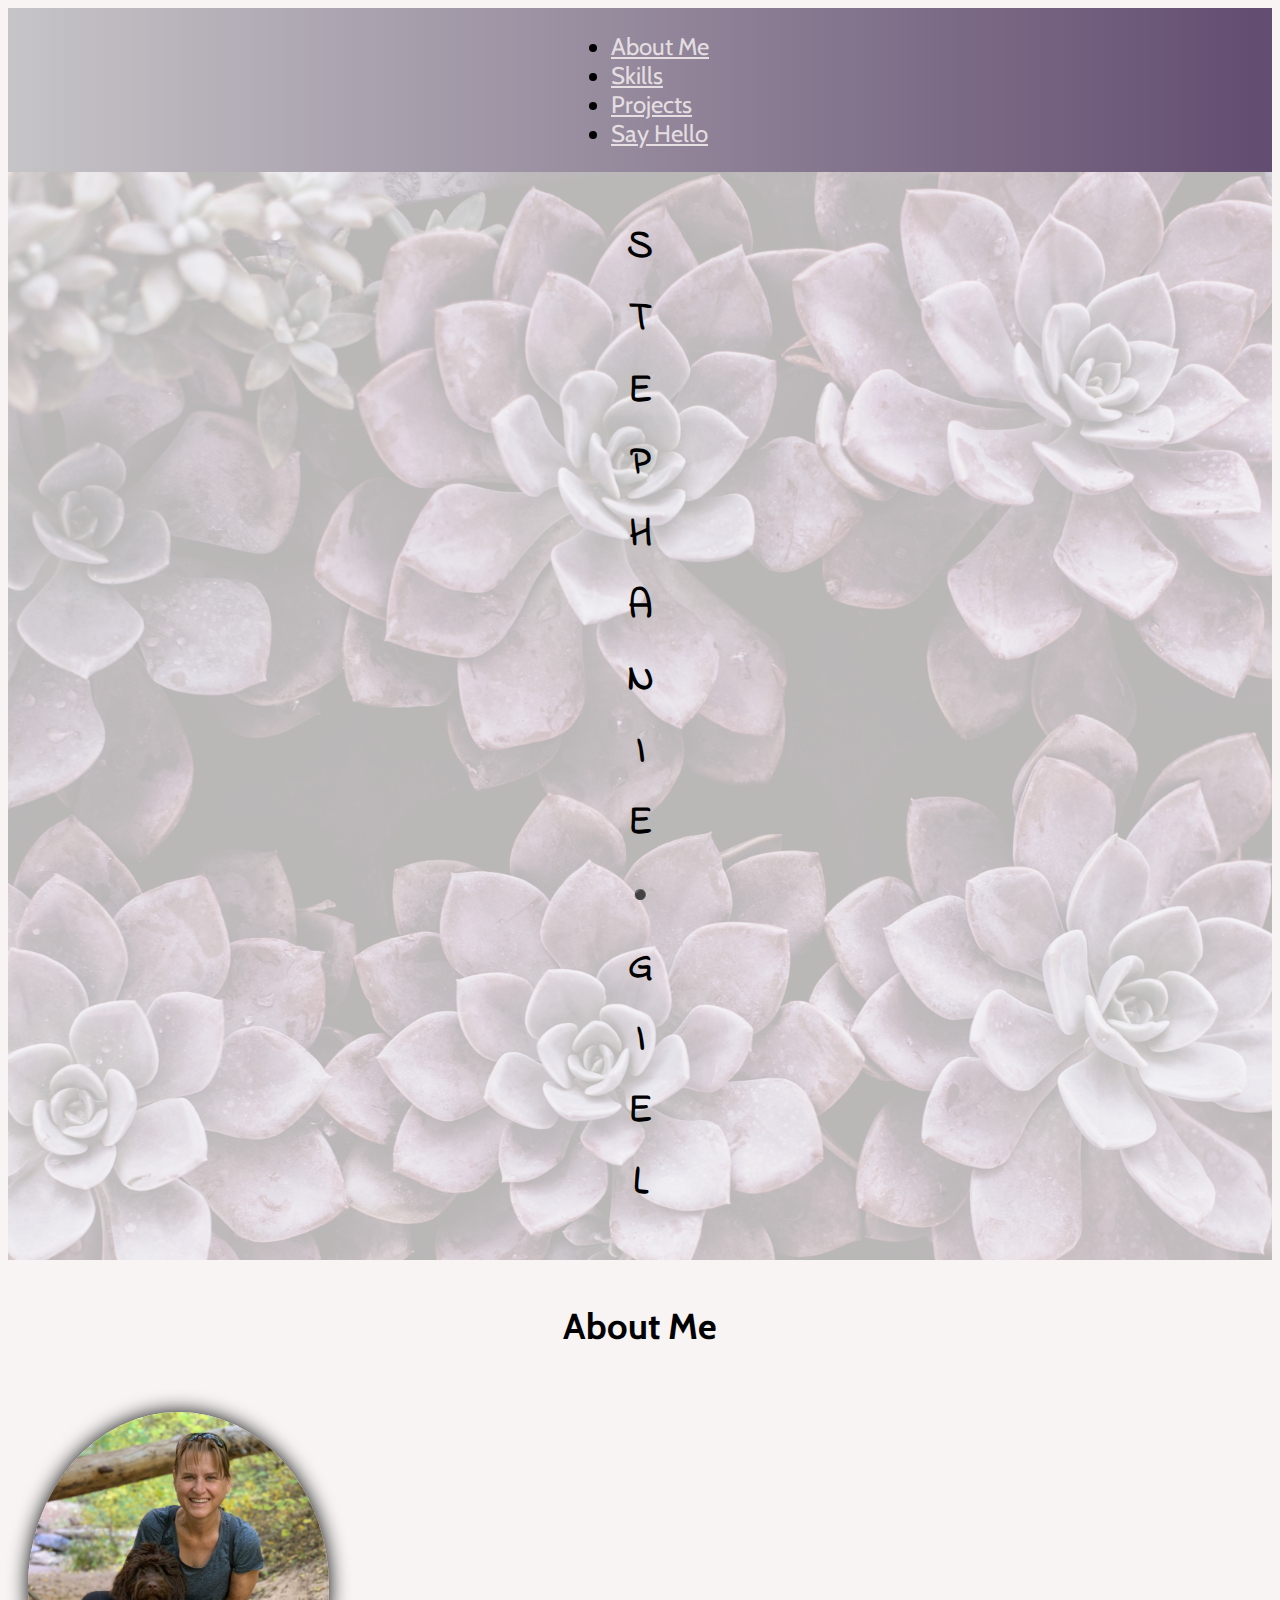
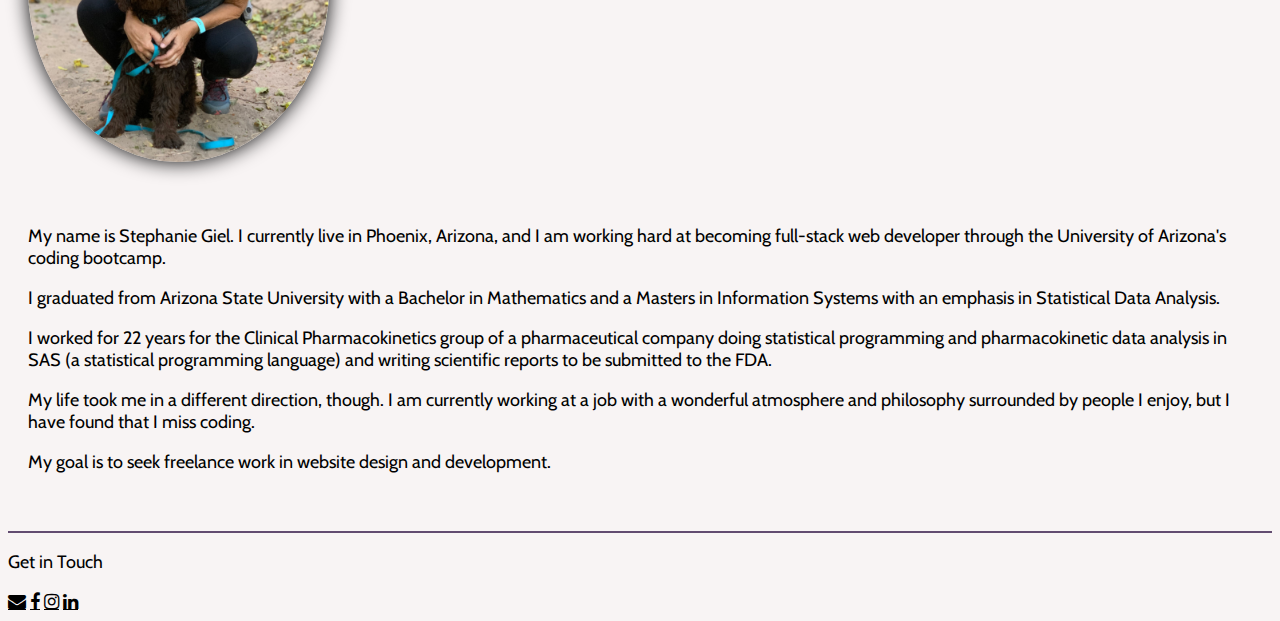
==== commit 495b23a8: "updated about me text" ====
--- a/index.html
+++ b/index.html
@@ -106,8 +106,24 @@
                         <div class="col-sm-12 col-lg-2"></div>
                         <div class="col-sm-12 col-lg-8">
                             <p>
-                                My name is Stephanie Giel. I currently live in Phoenix, AZ, and I am working
-                                hard at becoming full-stack web developer.
+                                My name is Stephanie Giel. I currently live in Phoenix, Arizona, and I am working
+                                hard at becoming full-stack web developer through the University of Arizona's
+                                coding bootcamp. <br>
+                            </p> 
+                            <p> I graduated from Arizona State University with a Bachelor in Mathematics and a Masters in 
+                                Information Systems with an emphasis in Statistical Data Analysis.  <br>
+                            </p> 
+                            <p> I worked for 22 years for the Clinical Pharmacokinetics group of a pharmaceutical company 
+                                doing statistical programming and pharmacokinetic data analysis in SAS (a statistical programming
+                                language) and writing scientific reports to be submitted to the FDA. <br>
+                            </p> 
+                            <p>
+                                My life took me in a different direction, though. I am currently working at a job with a 
+                                wonderful atmosphere and philosophy surrounded by people I enjoy, but I have found that I 
+                                miss coding.
+                            </p>
+                            <p>
+                                My goal is to seek freelance work in website design and development.
                             </p>
                         </div>
                         <div class="col-sm-12 col-lg-2">
--- a/assets/css/style.css
+++ b/assets/css/style.css
@@ -79,8 +79,9 @@
 }
 
 /* padding added above container on each page */
-#about-me, #skills, #projects, #hello {
-    padding-top: 100px;
+#about-me {
+    padding-top: 20px;
+    padding-bottom: 20px;
 }
 
 /* start of styling about me page */
@@ -90,7 +91,7 @@
 
 #about-me-text {
     padding: 20px;
-    text-align: center;
+    text-align: left;
 }
 
 #about-me-image img {
@@ -103,6 +104,11 @@
     opacity: 0.85;
 }
 /* end of styling about me page */
+
+/* padding added above container on skills, projects and hello page */
+#skills, #projects, #hello {
+    padding-top: 100px;
+}
 
 /* start of styling project page */
 #front-end, #back-end {
@@ -150,7 +156,6 @@
 /* start of styling say-hello page */
 .hello-form {
     display: block;
-    /* background-color: rgba(82,79,79,0.25); */
     padding: 2.5%;
     width: 100%;
     border: solid var(--tertiary-color) 3px;
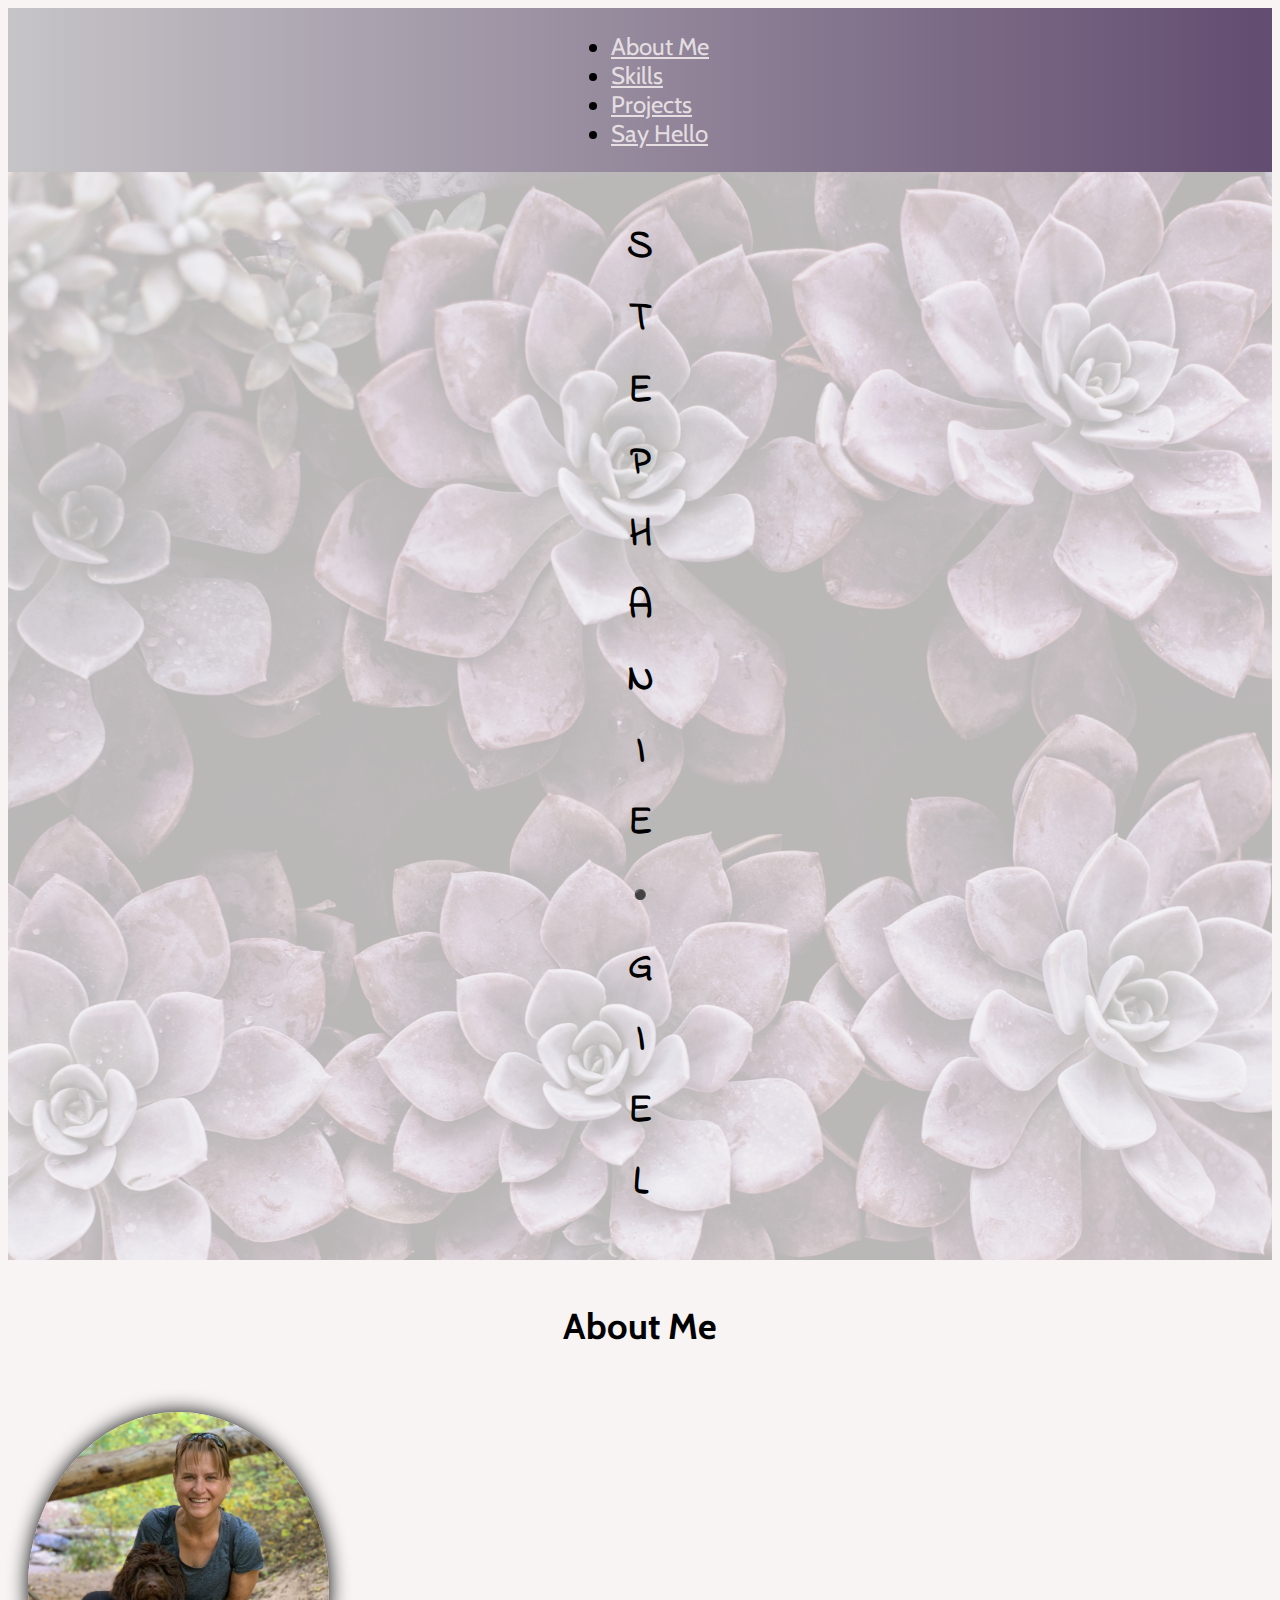
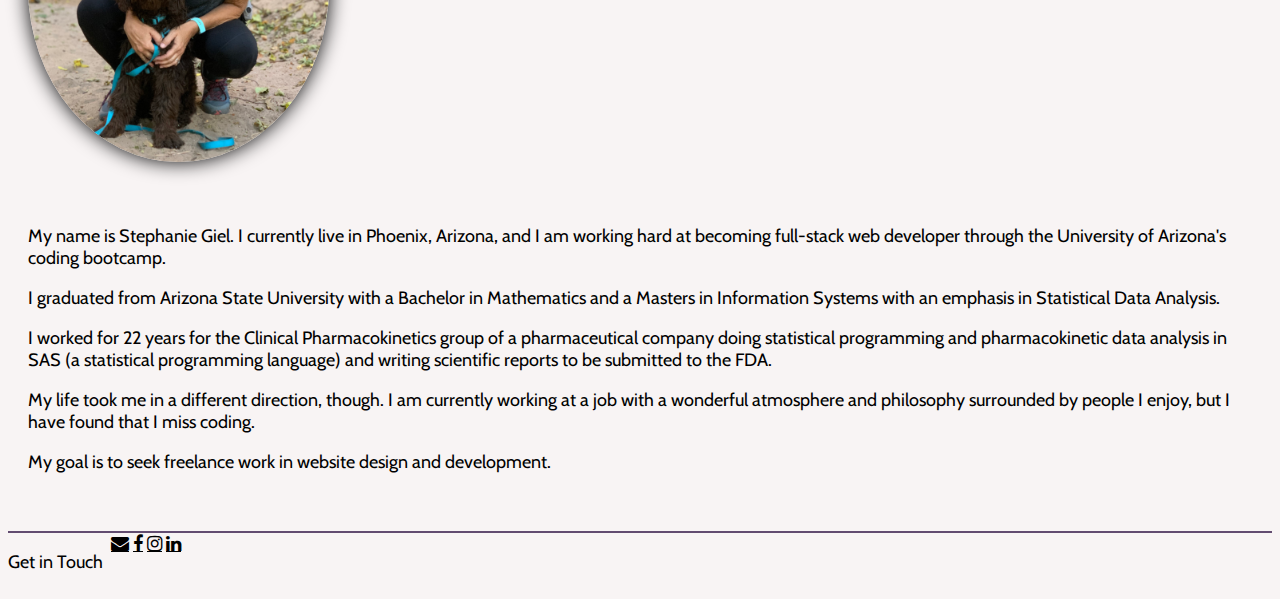
==== commit 611e2fb8: "fix project images and footer" ====
--- a/index.html
+++ b/index.html
@@ -24,7 +24,7 @@
 
 <body>
     <!-- <header> -->
-    <nav class="navbar sticky-top navbar-expand-lg navbar-dark" id="navbar">        
+    <nav class="navbar sticky-top navbar-expand-md navbar-dark" id="navbar">        
         <!-- <a class="navbar-brand" href="#"></a> -->
         <div class="collapse navbar-collapse" id="navbarNav">
             <ul class="navbar-nav">
@@ -132,23 +132,27 @@
                     </div>
                 </section>
                 <!-- end of about-me -->
-                <section class="col-2"></section>
+                <!-- <section class="col-2"></section> -->
 
             </div>
         </div>
 
     </main>
 
-    <footer class="container">
-        <div class="row justify-content-center" id="footer-row">
-            <p>Get in Touch &nbsp</p>
-            <div id="links">
-                <a href="mailto: familygiel@gmail.com/" target="_blank" class="fa fa-envelope"></a>
-                <a href="https://www.facebook.com/stephanie.giel/" target="_blank" class="fa fa-facebook"></a>
-                <a href="https://www.instagram.com/sgiel/" target="_blank" class="fa fa-instagram"></a>
-                <a href="https://www.linkedin.com/in/stephanie-giel-5a3ab61ba/" target="_blank"
-                    class="fa fa-linkedin"></a>
+    <footer class="container-fluid">
+        <div class="row">
+            <div class="col-2"></div>
+            <div class="col-8 justify-content-center" id="footer-col">
+                <p>Get in Touch &nbsp</p>
+                <div id="links">
+                    <a href="mailto: familygiel@gmail.com/" target="_blank" class="fa fa-envelope"></a>
+                    <a href="https://www.facebook.com/stephanie.giel/" target="_blank" class="fa fa-facebook"></a>
+                    <a href="https://www.instagram.com/sgiel/" target="_blank" class="fa fa-instagram"></a>
+                    <a href="https://www.linkedin.com/in/stephanie-giel-5a3ab61ba/" target="_blank"
+                        class="fa fa-linkedin"></a>
+                </div>
             </div>
+
         </div>
     </footer>
 
--- a/assets/css/style.css
+++ b/assets/css/style.css
@@ -128,13 +128,16 @@
     padding-top: 10px;
 }
 
-#project-image-1 img{
+#project-image-1 img {
     height: 300px;
     object-fit: fill;
+    opacity: 0.8;
 }
 
 #project-image-2 img, #project-image-3 img, #project-image-4 img, #project-image-5 img {
     height: 145px;
+    object-fit: fill;
+    opacity: 0.8;
 }
 
 #project-image-1, #project-image-2, #project-image-3, #project-image-4, #project-image-5 {
@@ -144,8 +147,8 @@
 .project-text, .project-text-large {
     position: absolute;
     margin-top: 10px;
-    border: ridge 1px rgb(98, 76, 112);
-    background-color: rgb(98, 76, 112,.80);
+    border: ridge 2px darkgray;
+    background-color: rgb(98, 76, 112);
     text-align: center;
     bottom: 8px;
     left: 16px;
@@ -204,9 +207,19 @@
 }
 /* end of styling say-hello */
 
+footer {
+    width: 100%;
+    padding-left: 0;
+    padding-right: 0;
+    margin-left: 0;
+    margin-right: 0;
+}
+
 /* start of styling footer */
-footer {
+#footer-col {
+    display: flex;
     border-top: solid var(--tertiary-color) 2px;
+    text-align: center;
 }
 .fa-envelope, .fa-facebook , .fa-instagram, .fa-linkedin {
     color: black;
@@ -223,13 +236,22 @@
     #name-bar {
         font-size: 30px;
     } 
+    
+    #project-image-1 img, #project-image-2 img, #project-image-3 img, #project-image-4 img, #project-image-5 img {
+        height: 200px;
+    }
 }
 /* end of styling for media screen max-width of 600px */
 
 /* start of stylings for media screen max-width of 992px (matched with Bootstrap lg */ 
-@media screen and (max-width: 992px) {
+@media screen and (max-width:992px) {
+
     .project-top-img {
         padding-top: 10px;
     }
+
+    #project-image-1 img, #project-image-2 img, #project-image-3 img, #project-image-4 img, #project-image-5 img {
+        height: 200px;
+    }
 }
 /* end of stylings for media screen max-width of 992px (matched with Bootstrap lg */ 